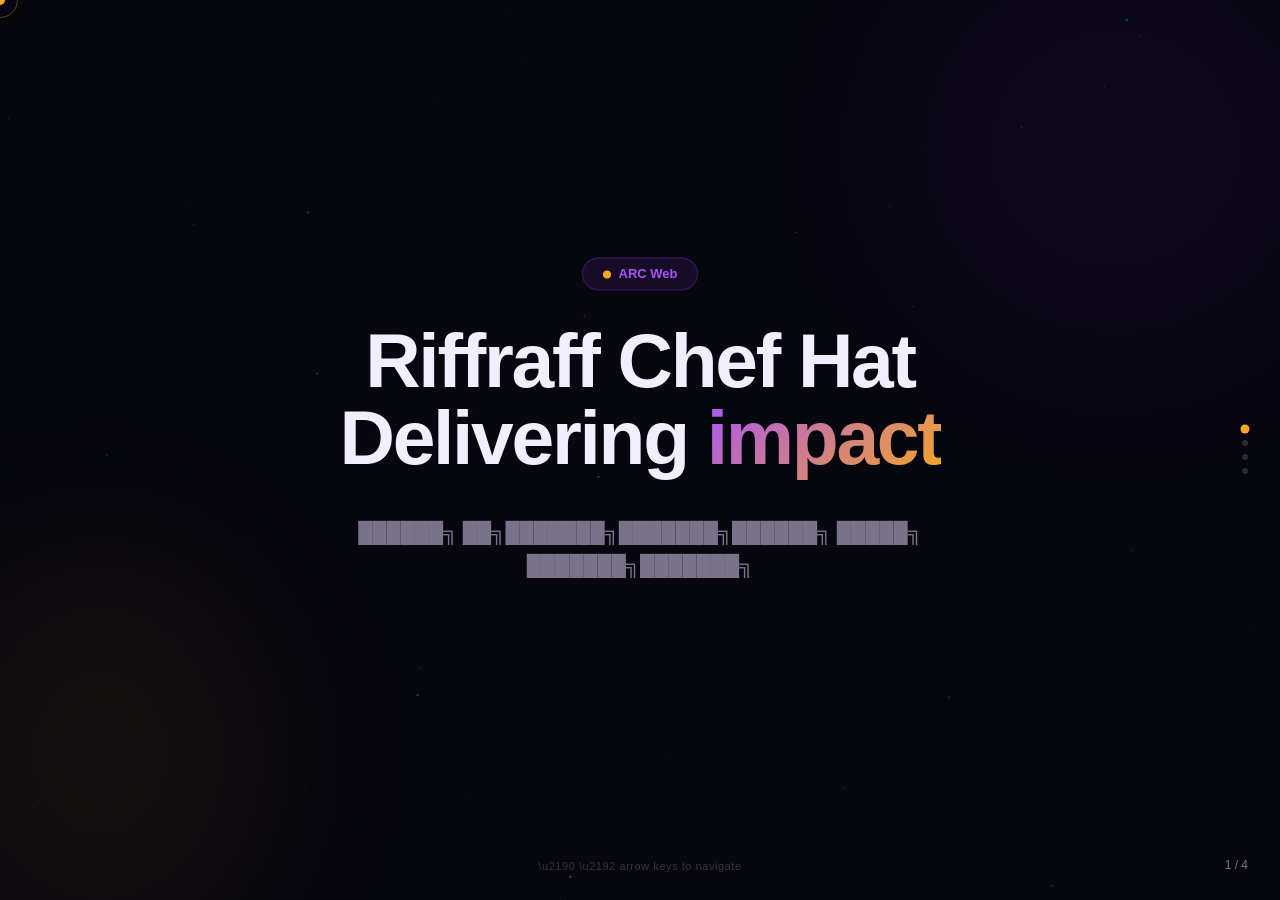
==== docs/index.html @ 102c1aba "docs: serve presentation as home page + README banner" ====
<!DOCTYPE html>
<html lang="en">
<head>
<meta charset="UTF-8">
<meta name="viewport" content="width=device-width, initial-scale=1.0">
<title>Riffraff Chef Hat</title>
<script src="https://cdnjs.cloudflare.com/ajax/libs/gsap/3.12.5/gsap.min.js"></script>
<style>
*, *::before, *::after { box-sizing: border-box; margin: 0; padding: 0; }

:root {
  --bg: #07070F;
  --surface: #0F0F1A;
  --surface2: #16162A;
  --border: rgba(255,255,255,0.07);
  --text: #F0EEFF;
  --muted: #7A728A;
  --primary: #7B2FBE;
  --primary-light: #A855F7;
  --accent: #F5A623;
  --teal: #14B8A6;
  --blue: #3B82F6;
  --green: #22C55E;
  --pink: #EC4899;
}

html, body { width:100%; height:100%; background:var(--bg); color:var(--text); font-family:-apple-system,'Inter','Segoe UI',sans-serif; overflow:hidden; }

.cursor { position:fixed; width:10px; height:10px; background:var(--accent); border-radius:50%; pointer-events:none; z-index:9999; mix-blend-mode:screen; transform:translate(-50%,-50%); }
.cursor-ring { position:fixed; width:36px; height:36px; border:1px solid rgba(245,166,35,0.35); border-radius:50%; pointer-events:none; z-index:9998; transform:translate(-50%,-50%); }

#slides { width:100vw; height:100vh; position:relative; overflow:hidden; }
.slide { position:absolute; inset:0; display:flex; flex-direction:column; justify-content:center; align-items:center; opacity:0; pointer-events:none; }
.slide.active { opacity:1; pointer-events:all; }

canvas#bg { position:fixed; inset:0; z-index:0; pointer-events:none; }
.slide-content { position:relative; z-index:2; width:min(1100px, calc(100vw - 120px)); margin:0 auto; text-align:center; }

.eyebrow { font-size:12px; font-weight:700; letter-spacing:0.2em; text-transform:uppercase; color:var(--accent); margin-bottom:20px; opacity:0; }
h1 { font-size:clamp(40px,6vw,80px); font-weight:800; line-height:1.0; letter-spacing:-0.03em; margin-bottom:28px; opacity:0; max-width:100%; overflow-wrap:break-word; }
h2 { font-size:clamp(32px,4.5vw,58px); font-weight:700; line-height:1.1; letter-spacing:-0.02em; margin-bottom:20px; opacity:0; max-width:100%; overflow-wrap:break-word; }
.sub { font-size:clamp(15px,1.8vw,20px); color:var(--muted); line-height:1.65; max-width:700px; margin:0 auto 36px; opacity:0; }

.grad { background:linear-gradient(135deg,var(--primary-light),var(--accent)); -webkit-background-clip:text; -webkit-text-fill-color:transparent; background-clip:text; }

.line { width:48px; height:3px; background:linear-gradient(90deg,var(--primary),var(--accent)); border-radius:2px; margin:0 auto 28px; opacity:0; }

.blob { position:absolute; border-radius:50%; filter:blur(90px); pointer-events:none; z-index:1; }

/* Hero */
.hero-badge { display:inline-flex; align-items:center; gap:8px; background:rgba(123,47,190,0.15); border:1px solid rgba(123,47,190,0.4); border-radius:100px; padding:8px 20px; font-size:13px; font-weight:600; color:var(--primary-light); margin-bottom:32px; opacity:0; }
.hero-badge::before { content:''; width:8px; height:8px; border-radius:50%; background:var(--accent); animation:pulse 2s infinite; }
@keyframes pulse { 0%,100%{opacity:1;transform:scale(1)} 50%{opacity:0.5;transform:scale(0.8)} }
.tag { display:inline-block; padding:6px 16px; border-radius:100px; font-size:13px; font-weight:600; letter-spacing:0.05em; border:1px solid rgba(123,47,190,0.5); background:rgba(123,47,190,0.1); color:var(--primary-light); margin:4px; opacity:0; }
.tags-row { display:flex; gap:12px; justify-content:center; flex-wrap:wrap; opacity:0; }

/* Cards */
.cards { display:grid; grid-template-columns:repeat(auto-fill,minmax(220px,1fr)); gap:20px; width:100%; margin:20px auto 0; justify-content:center; }
.card { background:var(--surface); border:1px solid rgba(123,47,190,0.3); border-radius:16px; padding:28px 24px; text-align:left; opacity:0; position:relative; overflow:hidden; transition:border-color 0.3s; }
.card::before { content:''; position:absolute; inset:0; background:linear-gradient(135deg,rgba(123,47,190,0.08),transparent 60%); pointer-events:none; }
.card:hover { border-color:rgba(245,166,35,0.5); }
.card-icon { font-size:32px; margin-bottom:12px; display:block; }
.card-title { font-size:16px; font-weight:700; margin-bottom:8px; }
.card-desc { font-size:13px; color:var(--muted); line-height:1.5; }

/* Stats */
.stat-grid { display:grid; grid-template-columns:repeat(auto-fit,minmax(150px,1fr)); gap:32px; margin:32px auto 0; text-align:center; }
.stat { opacity:0; }
.stat-number { font-size:clamp(48px,6vw,80px); font-weight:800; letter-spacing:-0.04em; line-height:1; background:linear-gradient(135deg,var(--primary-light),var(--accent)); -webkit-background-clip:text; -webkit-text-fill-color:transparent; background-clip:text; }
.stat-label { font-size:14px; color:var(--muted); margin-top:8px; text-transform:uppercase; letter-spacing:0.1em; }

/* Steps */
.steps { display:flex; flex-direction:column; gap:16px; text-align:left; max-width:640px; width:100%; margin:0 auto; }
.step { display:flex; align-items:flex-start; gap:20px; background:var(--surface); border:1px solid rgba(123,47,190,0.2); border-radius:14px; padding:20px 24px; opacity:0; }
.step-num { font-size:13px; font-weight:700; color:var(--accent); background:rgba(245,166,35,0.1); border:1px solid rgba(245,166,35,0.3); border-radius:8px; width:32px; height:32px; display:flex; align-items:center; justify-content:center; flex-shrink:0; }
.step-text { font-size:16px; line-height:1.5; }
.step-text strong { font-weight:700; }

/* Compare */
.compare { display:grid; grid-template-columns:1fr 1fr; gap:24px; width:100%; margin-top:16px; text-align:left; }
.compare-col { background:var(--surface); border:1px solid var(--border); border-radius:16px; padding:28px; opacity:0; }
.compare-col.good { border-color:rgba(34,197,94,0.2); }
.compare-col.bad { border-color:rgba(239,68,68,0.2); }
.compare-head { display:flex; align-items:center; gap:10px; font-size:16px; font-weight:700; margin-bottom:20px; }
.check { color:var(--green); }
.cross { color:#EF4444; }
.compare-item { font-size:14px; color:var(--muted); line-height:1.5; padding:8px 0; border-bottom:1px solid var(--border); display:flex; gap:10px; align-items:flex-start; }
.compare-item:last-child { border-bottom:none; }
.compare-col.good .compare-item::before { content:'\2713'; color:var(--green); font-weight:700; flex-shrink:0; }
.compare-col.bad .compare-item::before { content:'\2717'; color:#EF4444; font-weight:700; flex-shrink:0; }

/* Code */
.code-block { background:var(--surface2); border:1px solid rgba(123,47,190,0.3); border-radius:12px; padding:24px 28px; text-align:left; font-family:'Fira Code','Cascadia Code',monospace; font-size:15px; line-height:1.7; opacity:0; margin-top:24px; }
.code-block .comment { color:#6A6A8A; }
.code-block .keyword { color:#C084FC; }
.code-block .string { color:#86EFAC; }

/* Flow */
.flow { display:flex; flex-direction:column; gap:12px; width:100%; max-width:800px; margin:0 auto; text-align:left; }
.flow-step { display:flex; gap:20px; align-items:flex-start; background:var(--surface); border:1px solid var(--border); border-radius:14px; padding:18px 22px; opacity:0; position:relative; }
.flow-step::after { content:'\2193'; position:absolute; bottom:-20px; left:50%; transform:translateX(-50%); color:var(--border); font-size:14px; z-index:1; }
.flow-step:last-child::after { display:none; }
.flow-icon { width:40px; height:40px; border-radius:10px; display:flex; align-items:center; justify-content:center; font-size:18px; flex-shrink:0; }
.flow-body { flex:1; }
.flow-title { font-size:15px; font-weight:700; margin-bottom:4px; }
.flow-desc { font-size:13px; color:var(--muted); line-height:1.5; }
.flow-prompt { font-family:'Fira Code',monospace; font-size:12px; color:#A5B4FC; margin-top:8px; background:var(--surface2); border-radius:8px; padding:8px 12px; border:1px solid var(--border); }

/* Quote */
blockquote { font-size:clamp(20px,3vw,32px); font-weight:600; line-height:1.4; position:relative; max-width:800px; margin:0 auto; padding:0 0 0 48px; opacity:0; }
blockquote::before { content:'\201C'; position:absolute; left:0; top:-10px; font-size:60px; color:var(--accent); font-family:Georgia,serif; line-height:1; }

/* Text + Image */
.body-text { font-size:16px; color:var(--muted); line-height:1.7; max-width:700px; margin:0 auto; opacity:0; }
.img-wrap { margin-top:24px; opacity:0; }

/* Nav */
#nav { position:fixed; right:32px; top:50%; transform:translateY(-50%); display:flex; flex-direction:column; gap:8px; z-index:100; }
.dot { width:6px; height:6px; border-radius:50%; background:rgba(255,255,255,0.15); cursor:pointer; border:none; padding:0; transition:all 0.3s; }
.dot.active { background:var(--accent); transform:scale(1.5); }
#counter { position:fixed; bottom:28px; right:32px; font-size:12px; color:var(--muted); z-index:100; }
#hint { position:fixed; bottom:28px; left:50%; transform:translateX(-50%); font-size:11px; color:rgba(122,114,138,0.4); z-index:100; letter-spacing:0.05em; }
#overlay { position:fixed; inset:0; background:var(--bg); z-index:50; pointer-events:none; opacity:0; }
</style>
</head>
<body>

<canvas id="bg"></canvas>
<div class="cursor" id="cursor"></div>
<div class="cursor-ring" id="cursor-ring"></div>
<div id="overlay"></div>

<div id="slides">
<div class="slide active" id="slide-1">
    
    <div class="blob" style="width:475.69290209617145px;height:459.908254055947px;background:var(--primary);top:-81.50162847763804px;right:-73.028590627204px;opacity:0.07"></div>
    <div class="blob" style="width:350.8846999304902px;height:424.5546825574637px;background:var(--accent);bottom:-66.19712301184566px;left:-75.50475141878147px;opacity:0.06"></div>
    <div class="slide-content">
      <div class="hero-badge">ARC Web</div>
      <h1>Riffraff Chef Hat<br>Delivering <span class="grad">impact</span></h1>
      <div class="sub">██████╗ ██╗███████╗███████╗██████╗  █████╗ ███████╗███████╗</div>
      <div class="tags-row"><span class="tag">HTML</span><span class="tag">Open Source</span><span class="tag">Production</span></div>
    </div>
  </div>

<div class="slide" id="slide-2">
    
    <div class="blob" style="width:407.6766990907357px;height:531.0454440615811px;background:var(--primary);top:-141.69607561114583px;right:-95.84513806801544px;opacity:0.07"></div>
    <div class="blob" style="width:331.8286564707608px;height:412.10643178512066px;background:var(--accent);bottom:-65.8918301801657px;left:-72.17707367347244px;opacity:0.06"></div>
    <div class="slide-content">
      <div class="eyebrow">By the numbers</div>
      <h2>Real <span class="grad">impact</span></h2>
      <div class="stat-grid">
    <div class="stat">
      <div class="stat-number">,</div>
      <div class="stat-label">cooking with coconut oil like i</div>
    </div>
    <div class="stat">
      <div class="stat-number">,</div>
      <div class="stat-label">Cooking</div>
    </div>
    <div class="stat">
      <div class="stat-number">,</div>
      <div class="stat-label">Containers</div>
    </div>
    <div class="stat">
      <div class="stat-number">,</div>
      <div class="stat-label">responsive</div>
    </div></div>
      
    </div>
  </div>

<div class="slide" id="slide-3">
    
    <div class="blob" style="width:438.3521639681882px;height:561.0462474498636px;background:var(--primary);top:-138.33891174230186px;right:-97.02113491232848px;opacity:0.07"></div>
    <div class="blob" style="width:370.1689484200294px;height:302.1833165698339px;background:var(--accent);bottom:-67.11782036765068px;right:-43.87595818569277px;opacity:0.06"></div>
    <div class="slide-content">
      <div class="eyebrow">Under the hood</div>
      <h2>How it <span class="grad">works</span></h2>
      <div class="sub">Real code from the repository</div>
      <div class="code-block"><div>██████╗ ██╗███████╗███████╗██████╗  █████╗ ███████╗███████╗</div><div> ██╔══██╗██║██╔════╝██╔════╝██╔══██╗██╔══██╗██╔════╝██╔════╝</div><div> ██████╔╝██║█████╗  █████╗  ██████╔╝███████║█████╗  █████╗  </div><div> ██╔══██╗██║██╔══╝  ██╔══╝  ██╔══██╗██╔══██║██╔══╝  ██╔══╝  </div><div> ██║  ██║██║██║     ██║     ██║  ██║██║  ██║██║     ██║     </div><div> ╚═╝  ╚═╝╚═╝╚═╝     ╚═╝     ╚═╝  ╚═╝╚═╝  ╚═╝╚═╝     ╚═╝     </div><div>       ██████╗██╗  ██╗███████╗███████╗   ██╗  ██╗ █████╗ ████████╗</div><div>      ██╔════╝██║  ██║██╔════╝██╔════╝   ██║  ██║██╔══██╗╚══██╔══╝</div><div> </div></div>
    </div>
  </div>

<div class="slide" id="slide-4">
    
    <div class="blob" style="width:505.1088035393275px;height:419.89995308569695px;background:var(--primary);top:-159.59450130369288px;left:-61.415222951830884px;opacity:0.07"></div>
    <div class="blob" style="width:434.60643767537385px;height:329.1244593934768px;background:var(--accent);bottom:-65.36169835178943px;left:-52.47054437114652px;opacity:0.06"></div>
    <div class="slide-content">
      <blockquote>Takes about 30 seconds. Faster than my verse on Dolce & Gabbana.</blockquote>
      <div class="line" style="margin-top:48px"></div>
      <div class="sub">arc-web/riffraff-chef-hat</div>
    </div>
  </div>
</div>

<div id="nav"></div>
<div id="counter">1 / 4</div>
<div id="hint">\u2190 \u2192 arrow keys to navigate</div>

<script>
// Particles
const canvas=document.getElementById('bg'),ctx=canvas.getContext('2d');let pts=[];
function resize(){canvas.width=innerWidth;canvas.height=innerHeight}
resize();window.addEventListener('resize',resize);
const pColors=['123,47,190','245,166,35','20,184,166'];
for(let i=0;i<50;i++)pts.push({x:Math.random()*innerWidth,y:Math.random()*innerHeight,r:Math.random()*1.2+0.3,dx:(Math.random()-0.5)*0.25,dy:(Math.random()-0.5)*0.25,a:Math.random()*0.35+0.04,c:pColors[Math.floor(Math.random()*pColors.length)]});
function draw(){ctx.clearRect(0,0,canvas.width,canvas.height);pts.forEach(p=>{ctx.beginPath();ctx.arc(p.x,p.y,p.r,0,Math.PI*2);ctx.fillStyle='rgba('+p.c+','+p.a+')';ctx.fill();p.x+=p.dx;p.y+=p.dy;if(p.x<0||p.x>canvas.width)p.dx*=-1;if(p.y<0||p.y>canvas.height)p.dy*=-1});requestAnimationFrame(draw)}
draw();

// Cursor
const cur=document.getElementById('cursor'),ring=document.getElementById('cursor-ring');
let mx=0,my=0,rx=0,ry=0;
document.addEventListener('mousemove',e=>{mx=e.clientX;my=e.clientY});
function animC(){cur.style.left=mx+'px';cur.style.top=my+'px';rx+=(mx-rx)*0.12;ry+=(my-ry)*0.12;ring.style.left=rx+'px';ring.style.top=ry+'px';requestAnimationFrame(animC)}
animC();

// Slides
const slides=document.querySelectorAll('.slide'),N=slides.length;
let cur2=0,busy=false;
const nav=document.getElementById('nav');
for(let i=0;i<N;i++){const d=document.createElement('button');d.className='dot'+(i===0?' active':'');d.onclick=()=>go(i);nav.appendChild(d)}

function updateNav(){document.querySelectorAll('.dot').forEach((d,i)=>d.classList.toggle('active',i===cur2));document.getElementById('counter').textContent=(cur2+1)+' / '+N}

function resetSlide(s){const els=s.querySelectorAll('.eyebrow,.line,h1,h2,.sub,.card,.stat,.step,.compare-col,.code-block,blockquote,.hero-badge,.tags-row,.tag,.flow-step,.body-text,.img-wrap');gsap.set(els,{opacity:0,clearProps:'transform'})}

function animIn(s,i){
  const q=sel=>s.querySelectorAll(sel);
  const tl=gsap.timeline({defaults:{ease:'power3.out'}});

  tl.to(q('.hero-badge'),{opacity:1,y:0,duration:0.5}).from(q('.hero-badge'),{y:16},'<')
    .to(q('.eyebrow'),{opacity:1,y:0,duration:0.5},'-=0.3').from(q('.eyebrow'),{y:16},'<')
    .to(q('h1,h2'),{opacity:1,y:0,duration:0.7},'-=0.3').from(q('h1,h2'),{y:30},'<')
    .to(q('.sub'),{opacity:1,y:0,duration:0.5},'-=0.2').from(q('.sub'),{y:16},'<')
    .to(q('.line'),{opacity:1,scaleX:1,duration:0.4,transformOrigin:'left'},'-=0.2').from(q('.line'),{scaleX:0},'<')
    .to(q('.tags-row'),{opacity:1,duration:0.4},'-=0.1');

  const stagger=q('.card,.stat,.step,.flow-step');
  if(stagger.length)tl.to(stagger,{opacity:1,y:0,duration:0.5,stagger:0.12},'-=0.1').from(stagger,{y:24},'<0.12');

  const singles=q('.compare-col,.code-block,blockquote,.body-text,.img-wrap');
  if(singles.length)tl.to(singles,{opacity:1,y:0,duration:0.6},'-=0.1').from(singles,{y:24},'<');

  const tags=q('.tag');
  if(tags.length)tl.to(tags,{opacity:1,duration:0.3,stagger:0.08},'-=0.2');
}

function go(idx){
  if(idx===cur2||busy||idx<0||idx>=N)return;busy=true;
  const ov=document.getElementById('overlay');
  gsap.timeline()
    .to(ov,{opacity:1,duration:0.2,ease:'power2.in'})
    .call(()=>{slides[cur2].classList.remove('active');resetSlide(slides[idx]);slides[idx].classList.add('active');cur2=idx;updateNav()})
    .to(ov,{opacity:0,duration:0.3,ease:'power2.out'})
    .call(()=>{animIn(slides[idx],idx);busy=false});
}

document.addEventListener('keydown',e=>{
  if(e.key==='ArrowRight'||e.key==='ArrowDown'||e.key===' ')go(cur2+1);
  if(e.key==='ArrowLeft'||e.key==='ArrowUp')go(cur2-1);
});

window.addEventListener('load',()=>{resetSlide(slides[0]);setTimeout(()=>animIn(slides[0],0),150);updateNav()});
</script>
</body>
</html>
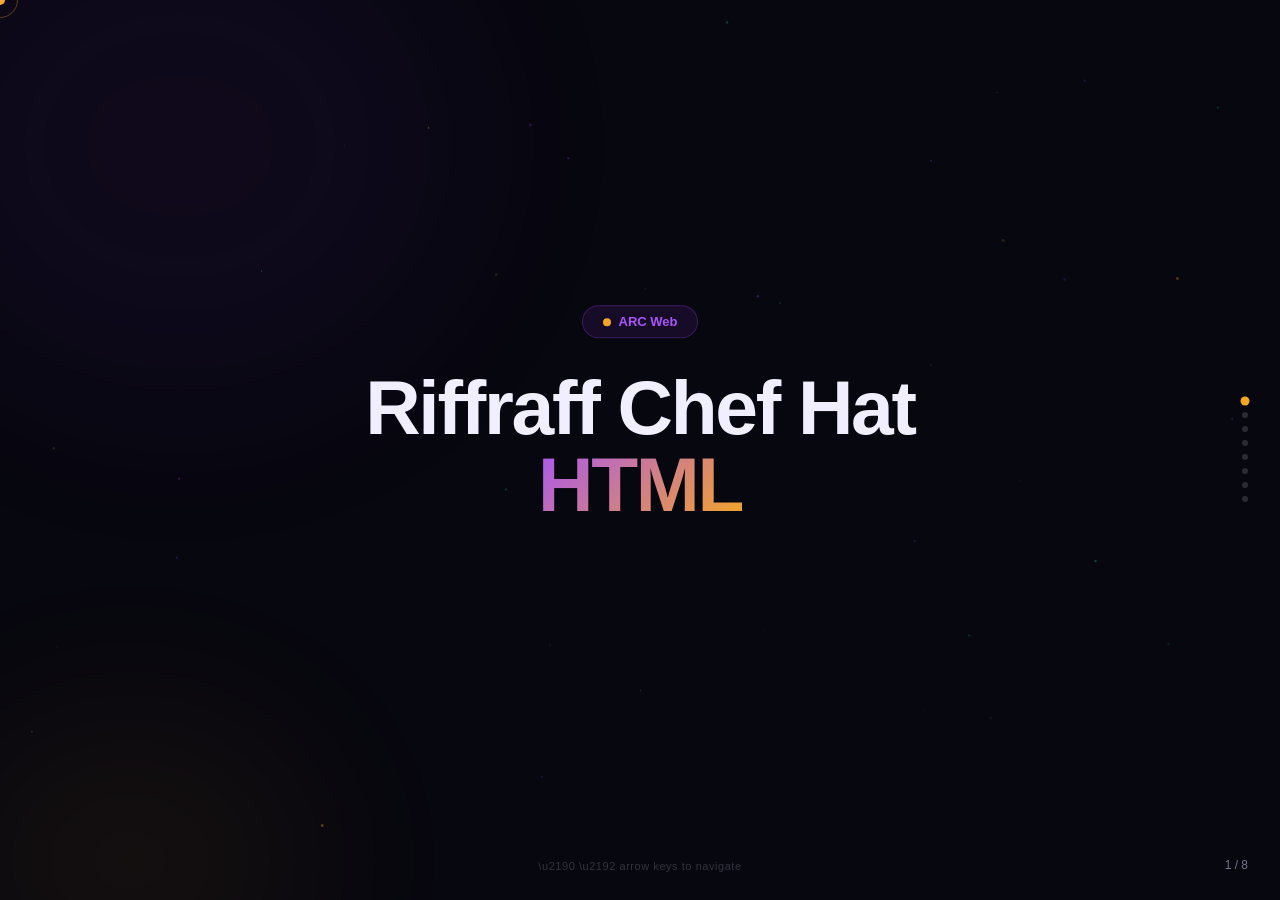
==== commit dc222b74: "docs: update presentation (home + /presentation)" ====
--- a/docs/index.html
+++ b/docs/index.html
@@ -133,70 +133,185 @@
 <div id="slides">
 <div class="slide active" id="slide-1">
     
-    <div class="blob" style="width:475.69290209617145px;height:459.908254055947px;background:var(--primary);top:-81.50162847763804px;right:-73.028590627204px;opacity:0.07"></div>
-    <div class="blob" style="width:350.8846999304902px;height:424.5546825574637px;background:var(--accent);bottom:-66.19712301184566px;left:-75.50475141878147px;opacity:0.06"></div>
+    <div class="blob" style="width:596.5867621559552px;height:535.5065196746197px;background:var(--primary);top:-122.09559263309785px;left:-118.38435974596405px;opacity:0.07"></div>
+    <div class="blob" style="width:384.7451454702217px;height:308.3941591842689px;background:var(--accent);bottom:-113.93221000953673px;left:-61.52784161062891px;opacity:0.06"></div>
     <div class="slide-content">
       <div class="hero-badge">ARC Web</div>
-      <h1>Riffraff Chef Hat<br>Delivering <span class="grad">impact</span></h1>
-      <div class="sub">██████╗ ██╗███████╗███████╗██████╗  █████╗ ███████╗███████╗</div>
-      <div class="tags-row"><span class="tag">HTML</span><span class="tag">Open Source</span><span class="tag">Production</span></div>
+      <h1>Riffraff Chef Hat<br><span class="grad">HTML</span></h1>
+      <div class="sub"><a href="https://arc-web.github.io/riffraff-chef-hat/"></div>
+      <div class="tags-row"><span class="tag">HTML</span><span class="tag">Open Source</span></div>
     </div>
   </div>
 
 <div class="slide" id="slide-2">
     
-    <div class="blob" style="width:407.6766990907357px;height:531.0454440615811px;background:var(--primary);top:-141.69607561114583px;right:-95.84513806801544px;opacity:0.07"></div>
-    <div class="blob" style="width:331.8286564707608px;height:412.10643178512066px;background:var(--accent);bottom:-65.8918301801657px;left:-72.17707367347244px;opacity:0.06"></div>
-    <div class="slide-content">
-      <div class="eyebrow">By the numbers</div>
-      <h2>Real <span class="grad">impact</span></h2>
-      <div class="stat-grid">
-    <div class="stat">
-      <div class="stat-number">,</div>
-      <div class="stat-label">cooking with coconut oil like i</div>
-    </div>
-    <div class="stat">
-      <div class="stat-number">,</div>
-      <div class="stat-label">Cooking</div>
-    </div>
-    <div class="stat">
-      <div class="stat-number">,</div>
-      <div class="stat-label">Containers</div>
-    </div>
-    <div class="stat">
-      <div class="stat-number">,</div>
-      <div class="stat-label">responsive</div>
+    <div class="blob" style="width:568.5877720087526px;height:549.734446559598px;background:var(--primary);top:-130.90209761647606px;left:-62.62693118448134px;opacity:0.07"></div>
+    <div class="blob" style="width:344.74599602634186px;height:429.8106480545215px;background:var(--accent);bottom:-85.35593742436888px;left:-63.33743293973006px;opacity:0.06"></div>
+    <div class="slide-content">
+      <div class="eyebrow">The problem</div>
+      <h2>What's <span class="grad">broken</span> without this</h2>
+      <div class="line"></div>
+      <div class="cards">
+    <div class="card">
+      <span class="card-icon">🗂️</span>
+      <div class="card-title">Meal prep chaos across days</div>
+      <div class="card-desc">Coordinating ingredients, cooking steps, and storage for multiple days without a unified view leads to forgotten tasks and wasted prep time.</div>
+    </div>
+    <div class="card">
+      <span class="card-icon">📋</span>
+      <div class="card-title">Container tracking gets messy</div>
+      <div class="card-desc">Manually tracking which containers hold what and ensuring proper labeling across 8+ containers introduces human error and duplicate work.</div>
+    </div>
+    <div class="card">
+      <span class="card-icon">⏱️</span>
+      <div class="card-title">No workflow for two cooks</div>
+      <div class="card-desc">Two people prepping simultaneously need a shared checklist system to avoid stepping on each other's work and repeating steps.</div>
     </div></div>
+    </div>
+  </div>
+
+<div class="slide" id="slide-3">
+    
+    <div class="blob" style="width:521.1114553447982px;height:423.0286377612185px;background:var(--primary);top:-103.36053657337956px;right:-97.91359034146379px;opacity:0.07"></div>
+    <div class="blob" style="width:356.0167380394041px;height:324.80048826260065px;background:var(--accent);bottom:-118.95460049426715px;right:-73.95347696863526px;opacity:0.06"></div>
+    <div class="slide-content">
+      <div class="eyebrow">The difference</div>
+      <h2>Why it <span class="grad">matters</span></h2>
       
-    </div>
-  </div>
-
-<div class="slide" id="slide-3">
-    
-    <div class="blob" style="width:438.3521639681882px;height:561.0462474498636px;background:var(--primary);top:-138.33891174230186px;right:-97.02113491232848px;opacity:0.07"></div>
-    <div class="blob" style="width:370.1689484200294px;height:302.1833165698339px;background:var(--accent);bottom:-67.11782036765068px;right:-43.87595818569277px;opacity:0.06"></div>
+      <div class="compare">
+        <div class="compare-col bad">
+      <div class="compare-head"><span class="cross">✗</span> Without</div>
+      <div class="compare-item">Manual work</div><div class="compare-item">Slow iteration</div><div class="compare-item">Repeated mistakes</div>
+    </div>
+        <div class="compare-col good">
+      <div class="compare-head"><span class="check">✓</span> With this</div>
+      <div class="compare-item">Three-tab interface keeps Order, Cooking, and Containers visually separated instead of one overwhelming list</div><div class="compare-item">No external dependencies means the HTML file runs offline and loads instantly in any browser</div><div class="compare-item">Checkbox state persists during a session so both cooks see real-time progress without refreshing</div>
+    </div>
+      </div>
+    </div>
+  </div>
+
+<div class="slide" id="slide-4">
+    
+    <div class="blob" style="width:514.4338935038772px;height:411.9868819031295px;background:var(--primary);top:-109.81065520242007px;right:-109.34926465502284px;opacity:0.07"></div>
+    <div class="blob" style="width:401.15176523250034px;height:361.59122748289747px;background:var(--accent);bottom:-90.59715469895637px;left:-51.16540169145884px;opacity:0.06"></div>
     <div class="slide-content">
       <div class="eyebrow">Under the hood</div>
       <h2>How it <span class="grad">works</span></h2>
-      <div class="sub">Real code from the repository</div>
-      <div class="code-block"><div>██████╗ ██╗███████╗███████╗██████╗  █████╗ ███████╗███████╗</div><div> ██╔══██╗██║██╔════╝██╔════╝██╔══██╗██╔══██╗██╔════╝██╔════╝</div><div> ██████╔╝██║█████╗  █████╗  ██████╔╝███████║█████╗  █████╗  </div><div> ██╔══██╗██║██╔══╝  ██╔══╝  ██╔══██╗██╔══██║██╔══╝  ██╔══╝  </div><div> ██║  ██║██║██║     ██║     ██║  ██║██║  ██║██║     ██║     </div><div> ╚═╝  ╚═╝╚═╝╚═╝     ╚═╝     ╚═╝  ╚═╝╚═╝  ╚═╝╚═╝     ╚═╝     </div><div>       ██████╗██╗  ██╗███████╗███████╗   ██╗  ██╗ █████╗ ████████╗</div><div>      ██╔════╝██║  ██║██╔════╝██╔════╝   ██║  ██║██╔══██╗╚══██╔══╝</div><div> </div></div>
-    </div>
-  </div>
-
-<div class="slide" id="slide-4">
-    
-    <div class="blob" style="width:505.1088035393275px;height:419.89995308569695px;background:var(--primary);top:-159.59450130369288px;left:-61.415222951830884px;opacity:0.07"></div>
-    <div class="blob" style="width:434.60643767537385px;height:329.1244593934768px;background:var(--accent);bottom:-65.36169835178943px;left:-52.47054437114652px;opacity:0.06"></div>
-    <div class="slide-content">
-      <blockquote>Takes about 30 seconds. Faster than my verse on Dolce & Gabbana.</blockquote>
+      
+      <div class="flow">
+    <div class="flow-step">
+      <div class="flow-icon" style="background:rgba(123,47,190,0.12);border:1px solid rgba(123,47,190,0.2)">📥</div>
+      <div class="flow-body">
+        <div class="flow-title">Define meal order</div>
+        <div class="flow-desc">User enters the 5-day meal plan with protein, vegetables, and portions into the Order tab.</div>
+        
+      </div>
+    </div>
+    <div class="flow-step">
+      <div class="flow-icon" style="background:rgba(59,130,246,0.12);border:1px solid rgba(59,130,246,0.2)">⚙️</div>
+      <div class="flow-body">
+        <div class="flow-title">Generate cooking sequence</div>
+        <div class="flow-desc">App organizes tasks by prep stage (chopping, cooking, cooling) and assigns them to a shared checklist with checkbox state persistence.</div>
+        
+      </div>
+    </div>
+    <div class="flow-step">
+      <div class="flow-icon" style="background:rgba(16,185,129,0.12);border:1px solid rgba(16,185,129,0.2)">📤</div>
+      <div class="flow-body">
+        <div class="flow-title">Container packing guide</div>
+        <div class="flow-desc">User gets a labeled container map showing exactly which meal goes into which of the 8 containers with portion sizes.</div>
+        
+      </div>
+    </div></div>
+    </div>
+  </div>
+
+<div class="slide" id="slide-5">
+    
+    <div class="blob" style="width:462.1241748260772px;height:570.7943635455597px;background:var(--primary);top:-116.83918837397847px;right:-69.73093665698809px;opacity:0.07"></div>
+    <div class="blob" style="width:377.8343704598997px;height:362.4516209432751px;background:var(--accent);bottom:-113.08167491729691px;left:-77.71566233429269px;opacity:0.06"></div>
+    <div class="slide-content">
+      <div class="eyebrow">What it does</div>
+      <h2>Core <span class="grad">capabilities</span></h2>
+      <div class="line"></div>
+      <div class="cards">
+    <div class="card">
+      <span class="card-icon">⚡</span>
+      <div class="card-title">Fast</div>
+      <div class="card-desc">Optimized for speed and efficiency.</div>
+    </div>
+    <div class="card">
+      <span class="card-icon">🎯</span>
+      <div class="card-title">Reliable</div>
+      <div class="card-desc">Built to work consistently.</div>
+    </div>
+    <div class="card">
+      <span class="card-icon">🔌</span>
+      <div class="card-title">Integrates</div>
+      <div class="card-desc">Works with your existing tools.</div>
+    </div></div>
+    </div>
+  </div>
+
+<div class="slide" id="slide-6">
+    
+    <div class="blob" style="width:485.89849815496643px;height:592.4705128005792px;background:var(--primary);top:-80.53091623313108px;left:-115.19611323223673px;opacity:0.07"></div>
+    <div class="blob" style="width:417.4432616606939px;height:318.08213423008044px;background:var(--accent);bottom:-92.428567621894px;right:-75.34421529297634px;opacity:0.06"></div>
+    <div class="slide-content">
+      <blockquote>I built this because prepping meals for two people across five days in a small kitchen requires a system that doesn't get in the way—just a clean checklist and a container map.</blockquote>
       <div class="line" style="margin-top:48px"></div>
       <div class="sub">arc-web/riffraff-chef-hat</div>
     </div>
   </div>
+
+<div class="slide" id="slide-7">
+    
+    <div class="blob" style="width:557.9439503737616px;height:530.8181657843528px;background:var(--primary);top:-129.97480342892268px;left:-83.24551328015787px;opacity:0.07"></div>
+    <div class="blob" style="width:328.4552186263295px;height:425.2381418374875px;background:var(--accent);bottom:-77.90726896260878px;left:-57.336199789786775px;opacity:0.06"></div>
+    <div class="slide-content">
+      <div class="eyebrow">Codebase</div>
+      <h2>Built with <span class="grad">care</span></h2>
+      <div class="line"></div>
+      <div class="cards">
+    <div class="card">
+      <span class="card-icon">💻</span>
+      <div class="card-title">HTML</div>
+      <div class="card-desc">Built in HTML for type safety and reliability.</div>
+    </div>
+    <div class="card">
+      <span class="card-icon">🏗️</span>
+      <div class="card-title">Architecture</div>
+      <div class="card-desc">Web App</div>
+    </div>
+    <div class="card">
+      <span class="card-icon">📦</span>
+      <div class="card-title">Key deps</div>
+      <div class="card-desc">See repository</div>
+    </div>
+    <div class="card">
+      <span class="card-icon">🔓</span>
+      <div class="card-title">Open Source (MIT / PolyForm)</div>
+      <div class="card-desc">Fork it, extend it, ship it. It's yours.</div>
+    </div></div>
+    </div>
+  </div>
+
+<div class="slide" id="slide-8">
+    
+    <div class="blob" style="width:537.6017666808139px;height:553.7547135830416px;background:var(--primary);top:-111.93435739254403px;right:-114.52766033925168px;opacity:0.07"></div>
+    <div class="blob" style="width:312.5025991271681px;height:408.02348742779617px;background:var(--accent);bottom:-86.47168541241324px;left:-69.44730503075071px;opacity:0.06"></div>
+    <div class="slide-content">
+      <div class="eyebrow">Built by</div>
+      <h2>Mike Ensor<br><span class="grad">Arc Web</span></h2>
+      <div class="sub">AI automation, marketing technology, building tools that work.</div>
+      <div class="body-text">Mike builds open-source AI tools for agencies, marketers, and operators who are done waiting for software to catch up. All Arc Web projects are open source by default — fork them, extend them, ship them.</div>
+    </div>
+  </div>
 </div>
 
 <div id="nav"></div>
-<div id="counter">1 / 4</div>
+<div id="counter">1 / 8</div>
 <div id="hint">\u2190 \u2192 arrow keys to navigate</div>
 
 <script>
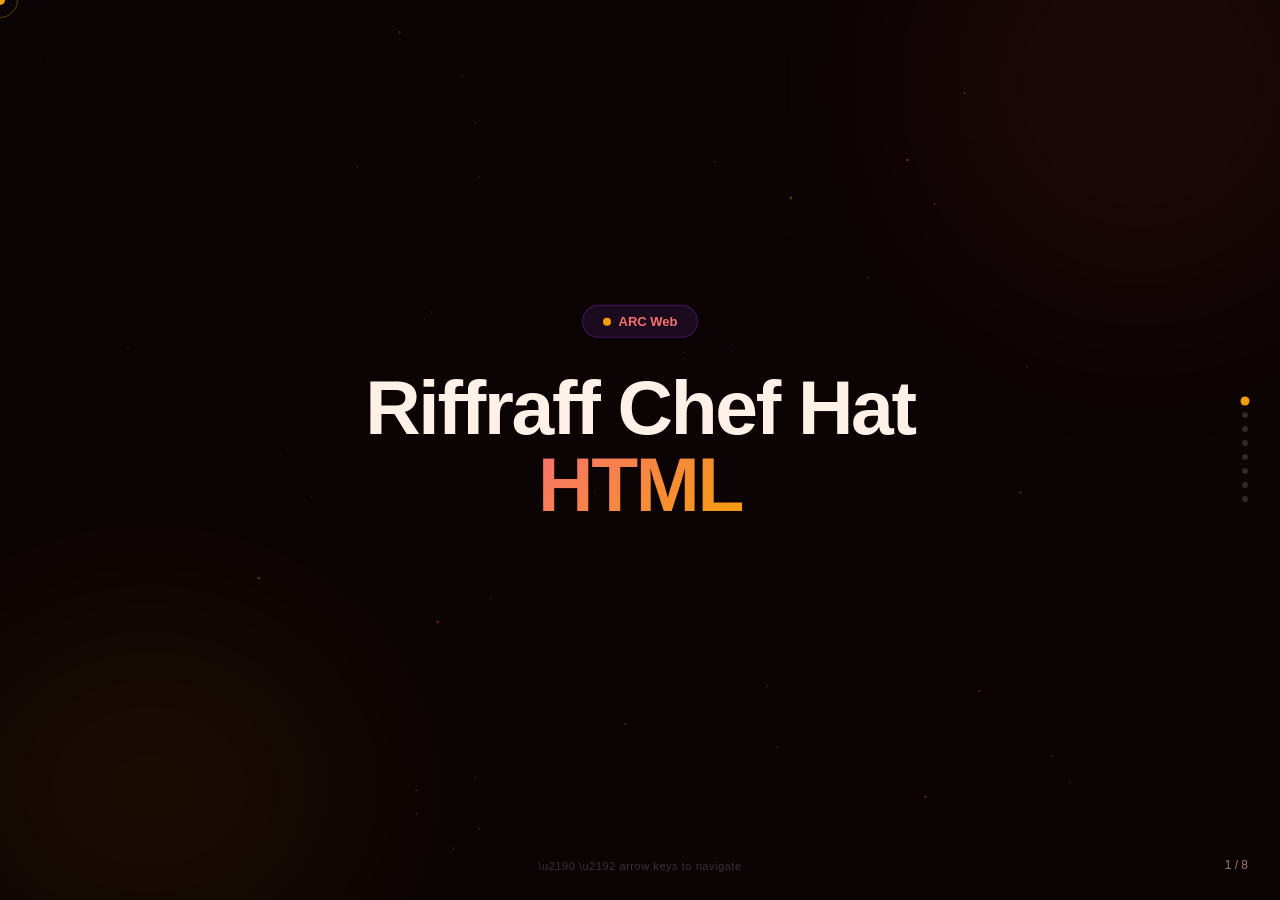
==== commit 7a6f72b5: "docs: update presentation (home + /presentation)" ====
--- a/docs/index.html
+++ b/docs/index.html
@@ -9,19 +9,19 @@
 *, *::before, *::after { box-sizing: border-box; margin: 0; padding: 0; }
 
 :root {
-  --bg: #07070F;
-  --surface: #0F0F1A;
-  --surface2: #16162A;
-  --border: rgba(255,255,255,0.07);
-  --text: #F0EEFF;
-  --muted: #7A728A;
-  --primary: #7B2FBE;
-  --primary-light: #A855F7;
-  --accent: #F5A623;
-  --teal: #14B8A6;
-  --blue: #3B82F6;
-  --green: #22C55E;
-  --pink: #EC4899;
+  --bg: #0C0404;
+  --surface: #1A0A0A;
+  --surface2: #2A1010;
+  --border: rgba(255,100,50,0.08);
+  --text: #FFF0E8;
+  --muted: #9A7A6A;
+  --primary: #EF4444;
+  --primary-light: #F87171;
+  --accent: #F59E0B;
+  --teal: #FB923C;
+  --blue: #F97316;
+  --green: #F59E0B;
+  --pink: #EF4444;
 }
 
 html, body { width:100%; height:100%; background:var(--bg); color:var(--text); font-family:-apple-system,'Inter','Segoe UI',sans-serif; overflow:hidden; }
@@ -133,8 +133,8 @@
 <div id="slides">
 <div class="slide active" id="slide-1">
     
-    <div class="blob" style="width:596.5867621559552px;height:535.5065196746197px;background:var(--primary);top:-122.09559263309785px;left:-118.38435974596405px;opacity:0.07"></div>
-    <div class="blob" style="width:384.7451454702217px;height:308.3941591842689px;background:var(--accent);bottom:-113.93221000953673px;left:-61.52784161062891px;opacity:0.06"></div>
+    <div class="blob" style="width:455.73808094334373px;height:465.7805185839407px;background:var(--primary);top:-149.20423321871965px;right:-88.1426845274659px;opacity:0.07"></div>
+    <div class="blob" style="width:422.64176238380554px;height:349.5187102261399px;background:var(--accent);bottom:-61.201254155204566px;left:-61.97912764229494px;opacity:0.06"></div>
     <div class="slide-content">
       <div class="hero-badge">ARC Web</div>
       <h1>Riffraff Chef Hat<br><span class="grad">HTML</span></h1>
@@ -145,8 +145,8 @@
 
 <div class="slide" id="slide-2">
     
-    <div class="blob" style="width:568.5877720087526px;height:549.734446559598px;background:var(--primary);top:-130.90209761647606px;left:-62.62693118448134px;opacity:0.07"></div>
-    <div class="blob" style="width:344.74599602634186px;height:429.8106480545215px;background:var(--accent);bottom:-85.35593742436888px;left:-63.33743293973006px;opacity:0.06"></div>
+    <div class="blob" style="width:455.8833931216197px;height:477.96811246142613px;background:var(--primary);top:-116.60084073725727px;right:-66.60789657174853px;opacity:0.07"></div>
+    <div class="blob" style="width:375.91245300314824px;height:347.5607120838211px;background:var(--accent);bottom:-114.36123287308487px;right:-60.31952420431206px;opacity:0.06"></div>
     <div class="slide-content">
       <div class="eyebrow">The problem</div>
       <h2>What's <span class="grad">broken</span> without this</h2>
@@ -172,8 +172,8 @@
 
 <div class="slide" id="slide-3">
     
-    <div class="blob" style="width:521.1114553447982px;height:423.0286377612185px;background:var(--primary);top:-103.36053657337956px;right:-97.91359034146379px;opacity:0.07"></div>
-    <div class="blob" style="width:356.0167380394041px;height:324.80048826260065px;background:var(--accent);bottom:-118.95460049426715px;right:-73.95347696863526px;opacity:0.06"></div>
+    <div class="blob" style="width:458.7203437234301px;height:446.7795836514231px;background:var(--primary);top:-154.90783331879797px;right:-110.51039359326015px;opacity:0.07"></div>
+    <div class="blob" style="width:428.1022116059314px;height:448.59482539262444px;background:var(--accent);bottom:-103.56553044704242px;left:-61.51191187203223px;opacity:0.06"></div>
     <div class="slide-content">
       <div class="eyebrow">The difference</div>
       <h2>Why it <span class="grad">matters</span></h2>
@@ -193,8 +193,8 @@
 
 <div class="slide" id="slide-4">
     
-    <div class="blob" style="width:514.4338935038772px;height:411.9868819031295px;background:var(--primary);top:-109.81065520242007px;right:-109.34926465502284px;opacity:0.07"></div>
-    <div class="blob" style="width:401.15176523250034px;height:361.59122748289747px;background:var(--accent);bottom:-90.59715469895637px;left:-51.16540169145884px;opacity:0.06"></div>
+    <div class="blob" style="width:466.5854225244024px;height:413.542003721051px;background:var(--primary);top:-132.65101358590096px;left:-84.77077049934043px;opacity:0.07"></div>
+    <div class="blob" style="width:407.58870807702874px;height:350.86145165068893px;background:var(--accent);bottom:-78.73222362476514px;right:-40.16718051346026px;opacity:0.06"></div>
     <div class="slide-content">
       <div class="eyebrow">Under the hood</div>
       <h2>How it <span class="grad">works</span></h2>
@@ -229,8 +229,8 @@
 
 <div class="slide" id="slide-5">
     
-    <div class="blob" style="width:462.1241748260772px;height:570.7943635455597px;background:var(--primary);top:-116.83918837397847px;right:-69.73093665698809px;opacity:0.07"></div>
-    <div class="blob" style="width:377.8343704598997px;height:362.4516209432751px;background:var(--accent);bottom:-113.08167491729691px;left:-77.71566233429269px;opacity:0.06"></div>
+    <div class="blob" style="width:451.61996544609394px;height:555.8685664553628px;background:var(--primary);top:-148.41402409559223px;right:-82.29117562780334px;opacity:0.07"></div>
+    <div class="blob" style="width:303.9331175948801px;height:406.51493531605786px;background:var(--accent);bottom:-115.16184814671016px;left:-53.12939851401693px;opacity:0.06"></div>
     <div class="slide-content">
       <div class="eyebrow">What it does</div>
       <h2>Core <span class="grad">capabilities</span></h2>
@@ -256,8 +256,8 @@
 
 <div class="slide" id="slide-6">
     
-    <div class="blob" style="width:485.89849815496643px;height:592.4705128005792px;background:var(--primary);top:-80.53091623313108px;left:-115.19611323223673px;opacity:0.07"></div>
-    <div class="blob" style="width:417.4432616606939px;height:318.08213423008044px;background:var(--accent);bottom:-92.428567621894px;right:-75.34421529297634px;opacity:0.06"></div>
+    <div class="blob" style="width:488.4902944275469px;height:460.7075550564323px;background:var(--primary);top:-102.17559315365727px;right:-76.74646103401969px;opacity:0.07"></div>
+    <div class="blob" style="width:401.2998121649618px;height:310.7850368582452px;background:var(--accent);bottom:-97.76982395929511px;left:-67.59745031333719px;opacity:0.06"></div>
     <div class="slide-content">
       <blockquote>I built this because prepping meals for two people across five days in a small kitchen requires a system that doesn't get in the way—just a clean checklist and a container map.</blockquote>
       <div class="line" style="margin-top:48px"></div>
@@ -267,8 +267,8 @@
 
 <div class="slide" id="slide-7">
     
-    <div class="blob" style="width:557.9439503737616px;height:530.8181657843528px;background:var(--primary);top:-129.97480342892268px;left:-83.24551328015787px;opacity:0.07"></div>
-    <div class="blob" style="width:328.4552186263295px;height:425.2381418374875px;background:var(--accent);bottom:-77.90726896260878px;left:-57.336199789786775px;opacity:0.06"></div>
+    <div class="blob" style="width:466.5826376307257px;height:448.0174266559723px;background:var(--primary);top:-134.69504145113px;left:-103.50424698296425px;opacity:0.07"></div>
+    <div class="blob" style="width:340.36888853298px;height:375.0044969944213px;background:var(--accent);bottom:-113.38198294364551px;right:-62.27224868579363px;opacity:0.06"></div>
     <div class="slide-content">
       <div class="eyebrow">Codebase</div>
       <h2>Built with <span class="grad">care</span></h2>
@@ -299,8 +299,8 @@
 
 <div class="slide" id="slide-8">
     
-    <div class="blob" style="width:537.6017666808139px;height:553.7547135830416px;background:var(--primary);top:-111.93435739254403px;right:-114.52766033925168px;opacity:0.07"></div>
-    <div class="blob" style="width:312.5025991271681px;height:408.02348742779617px;background:var(--accent);bottom:-86.47168541241324px;left:-69.44730503075071px;opacity:0.06"></div>
+    <div class="blob" style="width:543.0298628966517px;height:447.23737294861826px;background:var(--primary);top:-159.1521116409546px;left:-108.58740408569494px;opacity:0.07"></div>
+    <div class="blob" style="width:333.91119910880485px;height:412.3480132601368px;background:var(--accent);bottom:-64.21859688031383px;right:-49.05054242430326px;opacity:0.06"></div>
     <div class="slide-content">
       <div class="eyebrow">Built by</div>
       <h2>Mike Ensor<br><span class="grad">Arc Web</span></h2>
@@ -319,7 +319,7 @@
 const canvas=document.getElementById('bg'),ctx=canvas.getContext('2d');let pts=[];
 function resize(){canvas.width=innerWidth;canvas.height=innerHeight}
 resize();window.addEventListener('resize',resize);
-const pColors=['123,47,190','245,166,35','20,184,166'];
+const pColors=['239,68,68','249,115,22','245,158,11'];
 for(let i=0;i<50;i++)pts.push({x:Math.random()*innerWidth,y:Math.random()*innerHeight,r:Math.random()*1.2+0.3,dx:(Math.random()-0.5)*0.25,dy:(Math.random()-0.5)*0.25,a:Math.random()*0.35+0.04,c:pColors[Math.floor(Math.random()*pColors.length)]});
 function draw(){ctx.clearRect(0,0,canvas.width,canvas.height);pts.forEach(p=>{ctx.beginPath();ctx.arc(p.x,p.y,p.r,0,Math.PI*2);ctx.fillStyle='rgba('+p.c+','+p.a+')';ctx.fill();p.x+=p.dx;p.y+=p.dy;if(p.x<0||p.x>canvas.width)p.dx*=-1;if(p.y<0||p.y>canvas.height)p.dy*=-1});requestAnimationFrame(draw)}
 draw();
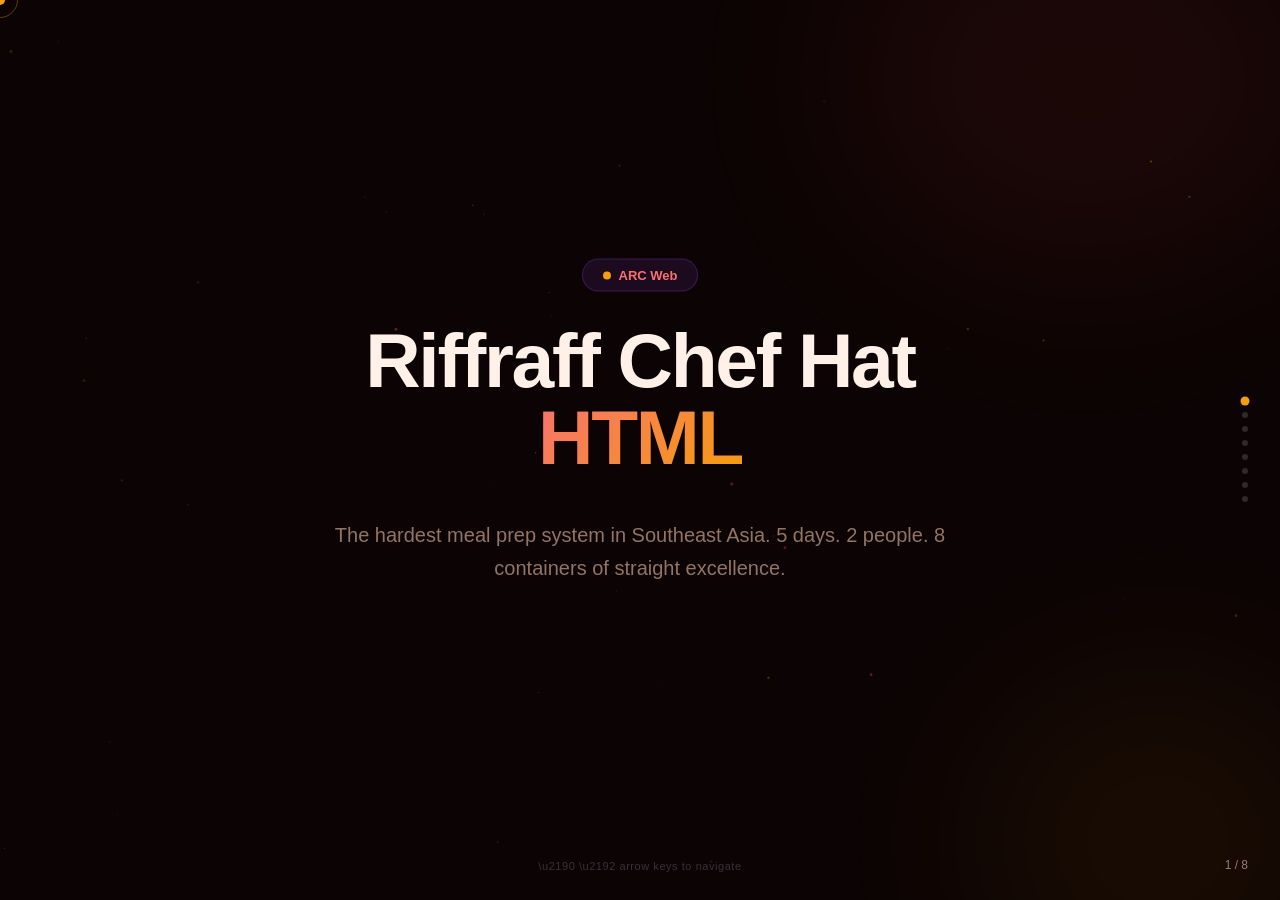
==== commit 6f72e980: "docs: update presentation (home + /presentation)" ====
--- a/docs/index.html
+++ b/docs/index.html
@@ -133,20 +133,20 @@
 <div id="slides">
 <div class="slide active" id="slide-1">
     
-    <div class="blob" style="width:455.73808094334373px;height:465.7805185839407px;background:var(--primary);top:-149.20423321871965px;right:-88.1426845274659px;opacity:0.07"></div>
-    <div class="blob" style="width:422.64176238380554px;height:349.5187102261399px;background:var(--accent);bottom:-61.201254155204566px;left:-61.97912764229494px;opacity:0.06"></div>
+    <div class="blob" style="width:509.7799243095982px;height:416.26284224195945px;background:var(--primary);top:-130.06506176209643px;right:-61.793189387344526px;opacity:0.07"></div>
+    <div class="blob" style="width:369.4633636611245px;height:342.7034358814943px;background:var(--accent);bottom:-111.53431818499618px;right:-62.669302569407186px;opacity:0.06"></div>
     <div class="slide-content">
       <div class="hero-badge">ARC Web</div>
       <h1>Riffraff Chef Hat<br><span class="grad">HTML</span></h1>
-      <div class="sub"><a href="https://arc-web.github.io/riffraff-chef-hat/"></div>
+      <div class="sub">The hardest meal prep system in Southeast Asia. 5 days. 2 people. 8 containers of straight excellence.</div>
       <div class="tags-row"><span class="tag">HTML</span><span class="tag">Open Source</span></div>
     </div>
   </div>
 
 <div class="slide" id="slide-2">
     
-    <div class="blob" style="width:455.8833931216197px;height:477.96811246142613px;background:var(--primary);top:-116.60084073725727px;right:-66.60789657174853px;opacity:0.07"></div>
-    <div class="blob" style="width:375.91245300314824px;height:347.5607120838211px;background:var(--accent);bottom:-114.36123287308487px;right:-60.31952420431206px;opacity:0.06"></div>
+    <div class="blob" style="width:447.90183797398726px;height:429.67397065326185px;background:var(--primary);top:-137.0158069896192px;right:-67.70046756038244px;opacity:0.07"></div>
+    <div class="blob" style="width:302.32786803888644px;height:324.4953103546581px;background:var(--accent);bottom:-61.847921698357446px;right:-59.49151040818002px;opacity:0.06"></div>
     <div class="slide-content">
       <div class="eyebrow">The problem</div>
       <h2>What's <span class="grad">broken</span> without this</h2>
@@ -172,8 +172,8 @@
 
 <div class="slide" id="slide-3">
     
-    <div class="blob" style="width:458.7203437234301px;height:446.7795836514231px;background:var(--primary);top:-154.90783331879797px;right:-110.51039359326015px;opacity:0.07"></div>
-    <div class="blob" style="width:428.1022116059314px;height:448.59482539262444px;background:var(--accent);bottom:-103.56553044704242px;left:-61.51191187203223px;opacity:0.06"></div>
+    <div class="blob" style="width:467.7597598817436px;height:529.4768944148141px;background:var(--primary);top:-83.39953399756604px;right:-118.6866358881019px;opacity:0.07"></div>
+    <div class="blob" style="width:395.6594787631536px;height:379.72290188711384px;background:var(--accent);bottom:-71.09402429580018px;left:-74.06007322338122px;opacity:0.06"></div>
     <div class="slide-content">
       <div class="eyebrow">The difference</div>
       <h2>Why it <span class="grad">matters</span></h2>
@@ -193,8 +193,8 @@
 
 <div class="slide" id="slide-4">
     
-    <div class="blob" style="width:466.5854225244024px;height:413.542003721051px;background:var(--primary);top:-132.65101358590096px;left:-84.77077049934043px;opacity:0.07"></div>
-    <div class="blob" style="width:407.58870807702874px;height:350.86145165068893px;background:var(--accent);bottom:-78.73222362476514px;right:-40.16718051346026px;opacity:0.06"></div>
+    <div class="blob" style="width:521.9288261754241px;height:456.56705028755437px;background:var(--primary);top:-113.08115143260298px;right:-61.18630735820746px;opacity:0.07"></div>
+    <div class="blob" style="width:379.3993260060302px;height:305.79826613489126px;background:var(--accent);bottom:-109.23159142240344px;left:-73.8846484272217px;opacity:0.06"></div>
     <div class="slide-content">
       <div class="eyebrow">Under the hood</div>
       <h2>How it <span class="grad">works</span></h2>
@@ -229,8 +229,8 @@
 
 <div class="slide" id="slide-5">
     
-    <div class="blob" style="width:451.61996544609394px;height:555.8685664553628px;background:var(--primary);top:-148.41402409559223px;right:-82.29117562780334px;opacity:0.07"></div>
-    <div class="blob" style="width:303.9331175948801px;height:406.51493531605786px;background:var(--accent);bottom:-115.16184814671016px;left:-53.12939851401693px;opacity:0.06"></div>
+    <div class="blob" style="width:456.938559612816px;height:511.02497858295385px;background:var(--primary);top:-123.52766326464314px;left:-87.57853017176704px;opacity:0.07"></div>
+    <div class="blob" style="width:313.6100363837002px;height:372.4425154646883px;background:var(--accent);bottom:-103.54934573197468px;left:-75.89906476011595px;opacity:0.06"></div>
     <div class="slide-content">
       <div class="eyebrow">What it does</div>
       <h2>Core <span class="grad">capabilities</span></h2>
@@ -256,8 +256,8 @@
 
 <div class="slide" id="slide-6">
     
-    <div class="blob" style="width:488.4902944275469px;height:460.7075550564323px;background:var(--primary);top:-102.17559315365727px;right:-76.74646103401969px;opacity:0.07"></div>
-    <div class="blob" style="width:401.2998121649618px;height:310.7850368582452px;background:var(--accent);bottom:-97.76982395929511px;left:-67.59745031333719px;opacity:0.06"></div>
+    <div class="blob" style="width:565.3842659416792px;height:441.7521479544488px;background:var(--primary);top:-98.16529143153676px;left:-89.4883924503021px;opacity:0.07"></div>
+    <div class="blob" style="width:344.57240198302134px;height:330.4823581434335px;background:var(--accent);bottom:-91.38480657675098px;right:-40.8397006397562px;opacity:0.06"></div>
     <div class="slide-content">
       <blockquote>I built this because prepping meals for two people across five days in a small kitchen requires a system that doesn't get in the way—just a clean checklist and a container map.</blockquote>
       <div class="line" style="margin-top:48px"></div>
@@ -267,8 +267,8 @@
 
 <div class="slide" id="slide-7">
     
-    <div class="blob" style="width:466.5826376307257px;height:448.0174266559723px;background:var(--primary);top:-134.69504145113px;left:-103.50424698296425px;opacity:0.07"></div>
-    <div class="blob" style="width:340.36888853298px;height:375.0044969944213px;background:var(--accent);bottom:-113.38198294364551px;right:-62.27224868579363px;opacity:0.06"></div>
+    <div class="blob" style="width:407.9377281545278px;height:540.5101713420945px;background:var(--primary);top:-102.84372273521095px;right:-108.53570534356055px;opacity:0.07"></div>
+    <div class="blob" style="width:349.9118408624658px;height:316.39399242753916px;background:var(--accent);bottom:-117.38587422438286px;right:-40.748337221580584px;opacity:0.06"></div>
     <div class="slide-content">
       <div class="eyebrow">Codebase</div>
       <h2>Built with <span class="grad">care</span></h2>
@@ -299,8 +299,8 @@
 
 <div class="slide" id="slide-8">
     
-    <div class="blob" style="width:543.0298628966517px;height:447.23737294861826px;background:var(--primary);top:-159.1521116409546px;left:-108.58740408569494px;opacity:0.07"></div>
-    <div class="blob" style="width:333.91119910880485px;height:412.3480132601368px;background:var(--accent);bottom:-64.21859688031383px;right:-49.05054242430326px;opacity:0.06"></div>
+    <div class="blob" style="width:497.0271639761797px;height:585.0833553893357px;background:var(--primary);top:-97.73711830780846px;left:-81.37538244735451px;opacity:0.07"></div>
+    <div class="blob" style="width:418.82859868151616px;height:386.1361207672358px;background:var(--accent);bottom:-82.94683613279379px;right:-66.74951415152844px;opacity:0.06"></div>
     <div class="slide-content">
       <div class="eyebrow">Built by</div>
       <h2>Mike Ensor<br><span class="grad">Arc Web</span></h2>
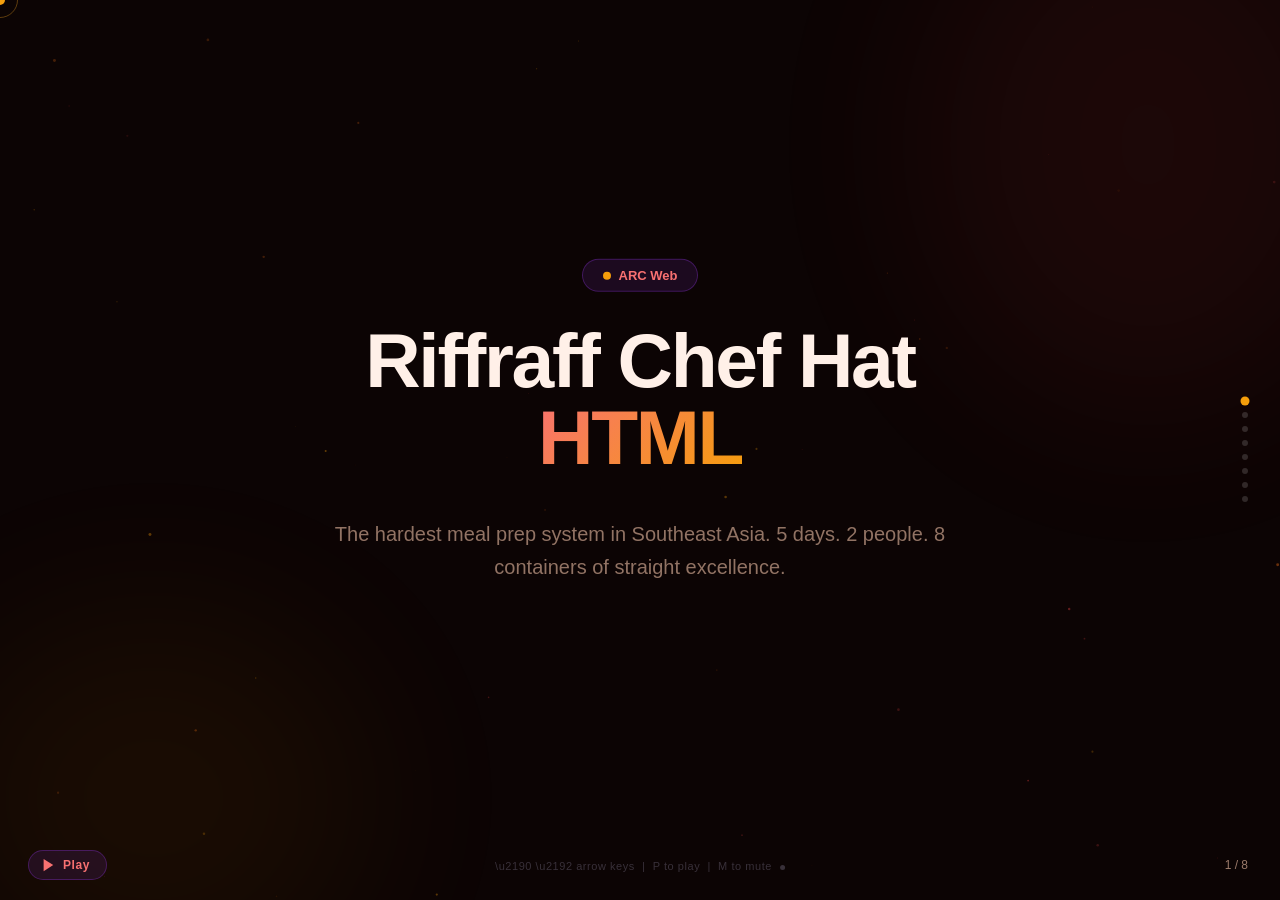
==== commit d6a01e78: "docs: update presentation (home + /presentation)" ====
--- a/docs/index.html
+++ b/docs/index.html
@@ -110,6 +110,29 @@
 blockquote { font-size:clamp(20px,3vw,32px); font-weight:600; line-height:1.4; position:relative; max-width:800px; margin:0 auto; padding:0 0 0 48px; opacity:0; }
 blockquote::before { content:'\201C'; position:absolute; left:0; top:-10px; font-size:60px; color:var(--accent); font-family:Georgia,serif; line-height:1; }
 
+/* Timeline */
+.timeline { display:flex; flex-direction:column; gap:0; width:100%; max-width:800px; margin:0 auto; text-align:left; }
+.tl-node { display:flex; gap:20px; align-items:flex-start; opacity:0; }
+.tl-marker { display:flex; flex-direction:column; align-items:center; flex-shrink:0; }
+.tl-dot { width:36px; height:36px; border-radius:50%; background:var(--surface); border:2px solid rgba(123,47,190,0.4); display:flex; align-items:center; justify-content:center; font-size:13px; font-weight:700; color:var(--muted); flex-shrink:0; transition:all 0.3s; }
+.tl-node.done .tl-dot { background:rgba(16,185,129,0.15); border-color:rgba(16,185,129,0.5); color:#10B981; }
+.tl-track { width:2px; height:32px; background:linear-gradient(to bottom,rgba(123,47,190,0.3),transparent); margin-top:4px; }
+.tl-node:last-child .tl-track { display:none; }
+.tl-body { padding:4px 0 32px; }
+.tl-date { font-size:11px; font-weight:700; letter-spacing:0.12em; text-transform:uppercase; color:var(--accent); margin-bottom:4px; }
+.tl-title { font-size:16px; font-weight:700; margin-bottom:4px; }
+.tl-desc { font-size:13px; color:var(--muted); line-height:1.55; }
+
+/* Team */
+.team-grid { display:grid; grid-template-columns:repeat(auto-fill,minmax(180px,1fr)); gap:20px; width:100%; margin:8px auto 0; justify-content:center; }
+.team-card { background:var(--surface); border:1px solid rgba(123,47,190,0.25); border-radius:16px; padding:24px 20px; text-align:center; opacity:0; transition:border-color 0.3s; }
+.team-card:hover { border-color:rgba(245,166,35,0.4); }
+.team-avatar { width:64px; height:64px; border-radius:50%; object-fit:cover; margin:0 auto 12px; display:block; border:2px solid rgba(123,47,190,0.3); }
+.team-avatar-placeholder { width:64px; height:64px; border-radius:50%; background:linear-gradient(135deg,var(--primary),var(--accent)); display:flex; align-items:center; justify-content:center; font-size:24px; font-weight:800; color:#fff; margin:0 auto 12px; }
+.team-name { font-size:15px; font-weight:700; margin-bottom:4px; }
+.team-role { font-size:12px; color:var(--accent); font-weight:600; letter-spacing:0.06em; text-transform:uppercase; margin-bottom:6px; }
+.team-note { font-size:12px; color:var(--muted); line-height:1.5; }
+
 /* Text + Image */
 .body-text { font-size:16px; color:var(--muted); line-height:1.7; max-width:700px; margin:0 auto; opacity:0; }
 .img-wrap { margin-top:24px; opacity:0; }
@@ -119,8 +142,18 @@
 .dot { width:6px; height:6px; border-radius:50%; background:rgba(255,255,255,0.15); cursor:pointer; border:none; padding:0; transition:all 0.3s; }
 .dot.active { background:var(--accent); transform:scale(1.5); }
 #counter { position:fixed; bottom:28px; right:32px; font-size:12px; color:var(--muted); z-index:100; }
-#hint { position:fixed; bottom:28px; left:50%; transform:translateX(-50%); font-size:11px; color:rgba(122,114,138,0.4); z-index:100; letter-spacing:0.05em; }
+#hint { position:fixed; bottom:28px; left:50%; transform:translateX(-50%); font-size:11px; color:rgba(122,114,138,0.4); z-index:100; letter-spacing:0.05em; white-space:nowrap; }
+#mute-dot { display:inline-block; width:5px; height:5px; border-radius:50%; background:rgba(122,114,138,0.4); margin-left:8px; vertical-align:middle; transition:background 0.2s; }
+#mute-dot.active { background:var(--accent); }
 #overlay { position:fixed; inset:0; background:var(--bg); z-index:50; pointer-events:none; opacity:0; }
+
+/* Autoplay */
+#play-btn { position:fixed; bottom:20px; left:28px; z-index:100; background:rgba(123,47,190,0.15); border:1px solid rgba(123,47,190,0.4); border-radius:100px; padding:7px 16px 7px 12px; display:flex; align-items:center; gap:8px; cursor:pointer; font-size:12px; font-weight:600; color:var(--primary-light); letter-spacing:0.05em; transition:background 0.2s,border-color 0.2s; }
+#play-btn:hover { background:rgba(123,47,190,0.28); border-color:rgba(123,47,190,0.7); }
+#play-btn svg { width:14px; height:14px; flex-shrink:0; }
+#play-btn.playing { background:rgba(245,166,35,0.12); border-color:rgba(245,166,35,0.4); color:var(--accent); }
+#play-btn.playing:hover { background:rgba(245,166,35,0.22); border-color:rgba(245,166,35,0.7); }
+#progress-bar { position:fixed; bottom:0; left:0; height:2px; width:0%; background:linear-gradient(90deg,var(--primary),var(--accent)); z-index:101; transition:none; }
 </style>
 </head>
 <body>
@@ -133,8 +166,8 @@
 <div id="slides">
 <div class="slide active" id="slide-1">
     
-    <div class="blob" style="width:509.7799243095982px;height:416.26284224195945px;background:var(--primary);top:-130.06506176209643px;right:-61.793189387344526px;opacity:0.07"></div>
-    <div class="blob" style="width:369.4633636611245px;height:342.7034358814943px;background:var(--accent);bottom:-111.53431818499618px;right:-62.669302569407186px;opacity:0.06"></div>
+    <div class="blob" style="width:462.00592484700644px;height:549.424042300431px;background:var(--primary);top:-130.19074739908677px;right:-99.45754002873133px;opacity:0.07"></div>
+    <div class="blob" style="width:445.2540050576471px;height:389.72757653943984px;background:var(--accent);bottom:-92.55368393281192px;left:-69.32790698351542px;opacity:0.06"></div>
     <div class="slide-content">
       <div class="hero-badge">ARC Web</div>
       <h1>Riffraff Chef Hat<br><span class="grad">HTML</span></h1>
@@ -145,8 +178,8 @@
 
 <div class="slide" id="slide-2">
     
-    <div class="blob" style="width:447.90183797398726px;height:429.67397065326185px;background:var(--primary);top:-137.0158069896192px;right:-67.70046756038244px;opacity:0.07"></div>
-    <div class="blob" style="width:302.32786803888644px;height:324.4953103546581px;background:var(--accent);bottom:-61.847921698357446px;right:-59.49151040818002px;opacity:0.06"></div>
+    <div class="blob" style="width:471.5055273432441px;height:522.0993634771011px;background:var(--primary);top:-112.1844637840025px;left:-60.58516734216263px;opacity:0.07"></div>
+    <div class="blob" style="width:365.2463678757366px;height:391.986714804832px;background:var(--accent);bottom:-79.87626781905871px;right:-65.09192891732863px;opacity:0.06"></div>
     <div class="slide-content">
       <div class="eyebrow">The problem</div>
       <h2>What's <span class="grad">broken</span> without this</h2>
@@ -172,8 +205,8 @@
 
 <div class="slide" id="slide-3">
     
-    <div class="blob" style="width:467.7597598817436px;height:529.4768944148141px;background:var(--primary);top:-83.39953399756604px;right:-118.6866358881019px;opacity:0.07"></div>
-    <div class="blob" style="width:395.6594787631536px;height:379.72290188711384px;background:var(--accent);bottom:-71.09402429580018px;left:-74.06007322338122px;opacity:0.06"></div>
+    <div class="blob" style="width:408.4897453171313px;height:535.7750661212401px;background:var(--primary);top:-138.9855109096339px;left:-119.4164378177105px;opacity:0.07"></div>
+    <div class="blob" style="width:356.89104419755887px;height:311.8243312956732px;background:var(--accent);bottom:-73.44073032307243px;left:-57.80037699096508px;opacity:0.06"></div>
     <div class="slide-content">
       <div class="eyebrow">The difference</div>
       <h2>Why it <span class="grad">matters</span></h2>
@@ -193,8 +226,8 @@
 
 <div class="slide" id="slide-4">
     
-    <div class="blob" style="width:521.9288261754241px;height:456.56705028755437px;background:var(--primary);top:-113.08115143260298px;right:-61.18630735820746px;opacity:0.07"></div>
-    <div class="blob" style="width:379.3993260060302px;height:305.79826613489126px;background:var(--accent);bottom:-109.23159142240344px;left:-73.8846484272217px;opacity:0.06"></div>
+    <div class="blob" style="width:497.39794387538257px;height:585.5262249934724px;background:var(--primary);top:-107.71762644412729px;right:-99.1742287035446px;opacity:0.07"></div>
+    <div class="blob" style="width:443.9539532043216px;height:409.69079577434394px;background:var(--accent);bottom:-119.80688591632065px;left:-66.41989098057643px;opacity:0.06"></div>
     <div class="slide-content">
       <div class="eyebrow">Under the hood</div>
       <h2>How it <span class="grad">works</span></h2>
@@ -229,8 +262,8 @@
 
 <div class="slide" id="slide-5">
     
-    <div class="blob" style="width:456.938559612816px;height:511.02497858295385px;background:var(--primary);top:-123.52766326464314px;left:-87.57853017176704px;opacity:0.07"></div>
-    <div class="blob" style="width:313.6100363837002px;height:372.4425154646883px;background:var(--accent);bottom:-103.54934573197468px;left:-75.89906476011595px;opacity:0.06"></div>
+    <div class="blob" style="width:406.41685272964776px;height:428.07837750883164px;background:var(--primary);top:-95.46016792751759px;right:-61.50594638538472px;opacity:0.07"></div>
+    <div class="blob" style="width:391.8742103389172px;height:409.6877419559602px;background:var(--accent);bottom:-83.63481232409076px;right:-76.13937738353096px;opacity:0.06"></div>
     <div class="slide-content">
       <div class="eyebrow">What it does</div>
       <h2>Core <span class="grad">capabilities</span></h2>
@@ -256,8 +289,8 @@
 
 <div class="slide" id="slide-6">
     
-    <div class="blob" style="width:565.3842659416792px;height:441.7521479544488px;background:var(--primary);top:-98.16529143153676px;left:-89.4883924503021px;opacity:0.07"></div>
-    <div class="blob" style="width:344.57240198302134px;height:330.4823581434335px;background:var(--accent);bottom:-91.38480657675098px;right:-40.8397006397562px;opacity:0.06"></div>
+    <div class="blob" style="width:472.16057712589907px;height:509.16309810040667px;background:var(--primary);top:-110.80259174012406px;right:-107.82353014520174px;opacity:0.07"></div>
+    <div class="blob" style="width:306.3982894809025px;height:351.34510816591114px;background:var(--accent);bottom:-99.7570606950175px;left:-77.88108219586232px;opacity:0.06"></div>
     <div class="slide-content">
       <blockquote>I built this because prepping meals for two people across five days in a small kitchen requires a system that doesn't get in the way—just a clean checklist and a container map.</blockquote>
       <div class="line" style="margin-top:48px"></div>
@@ -267,8 +300,8 @@
 
 <div class="slide" id="slide-7">
     
-    <div class="blob" style="width:407.9377281545278px;height:540.5101713420945px;background:var(--primary);top:-102.84372273521095px;right:-108.53570534356055px;opacity:0.07"></div>
-    <div class="blob" style="width:349.9118408624658px;height:316.39399242753916px;background:var(--accent);bottom:-117.38587422438286px;right:-40.748337221580584px;opacity:0.06"></div>
+    <div class="blob" style="width:488.550719841331px;height:401.97898164630203px;background:var(--primary);top:-128.2706633826274px;right:-74.71961982762895px;opacity:0.07"></div>
+    <div class="blob" style="width:340.24375428478174px;height:398.38832376092034px;background:var(--accent);bottom:-81.92222174630086px;right:-71.01786113289943px;opacity:0.06"></div>
     <div class="slide-content">
       <div class="eyebrow">Codebase</div>
       <h2>Built with <span class="grad">care</span></h2>
@@ -299,8 +332,8 @@
 
 <div class="slide" id="slide-8">
     
-    <div class="blob" style="width:497.0271639761797px;height:585.0833553893357px;background:var(--primary);top:-97.73711830780846px;left:-81.37538244735451px;opacity:0.07"></div>
-    <div class="blob" style="width:418.82859868151616px;height:386.1361207672358px;background:var(--accent);bottom:-82.94683613279379px;right:-66.74951415152844px;opacity:0.06"></div>
+    <div class="blob" style="width:468.72696811637195px;height:595.4762081900162px;background:var(--primary);top:-124.82836852765543px;right:-89.13462220735698px;opacity:0.07"></div>
+    <div class="blob" style="width:341.86848940123593px;height:307.17673686026404px;background:var(--accent);bottom:-110.25400123929317px;right:-74.9269970904107px;opacity:0.06"></div>
     <div class="slide-content">
       <div class="eyebrow">Built by</div>
       <h2>Mike Ensor<br><span class="grad">Arc Web</span></h2>
@@ -312,7 +345,13 @@
 
 <div id="nav"></div>
 <div id="counter">1 / 8</div>
-<div id="hint">\u2190 \u2192 arrow keys to navigate</div>
+<div id="hint">\u2190 \u2192 arrow keys &nbsp;|&nbsp; P to play &nbsp;|&nbsp; M to mute<span id="mute-dot"></span></div>
+<div id="progress-bar"></div>
+<button id="play-btn" aria-label="Play slideshow" onclick="togglePlay()">
+  <svg id="play-icon" viewBox="0 0 16 16" fill="currentColor"><polygon points="3,1 14,8 3,15"/></svg>
+  <svg id="pause-icon" viewBox="0 0 16 16" fill="currentColor" style="display:none"><rect x="2" y="1" width="4" height="14" rx="1"/><rect x="10" y="1" width="4" height="14" rx="1"/></svg>
+  <span id="play-label">Play</span>
+</button>
 
 <script>
 // Particles
@@ -339,7 +378,7 @@
 
 function updateNav(){document.querySelectorAll('.dot').forEach((d,i)=>d.classList.toggle('active',i===cur2));document.getElementById('counter').textContent=(cur2+1)+' / '+N}
 
-function resetSlide(s){const els=s.querySelectorAll('.eyebrow,.line,h1,h2,.sub,.card,.stat,.step,.compare-col,.code-block,blockquote,.hero-badge,.tags-row,.tag,.flow-step,.body-text,.img-wrap');gsap.set(els,{opacity:0,clearProps:'transform'})}
+function resetSlide(s){const els=s.querySelectorAll('.eyebrow,.line,h1,h2,.sub,.card,.stat,.step,.compare-col,.code-block,blockquote,.hero-badge,.tags-row,.tag,.flow-step,.body-text,.img-wrap,.tl-node,.team-card');gsap.set(els,{opacity:0,clearProps:'transform'})}
 
 function animIn(s,i){
   const q=sel=>s.querySelectorAll(sel);
@@ -352,11 +391,18 @@
     .to(q('.line'),{opacity:1,scaleX:1,duration:0.4,transformOrigin:'left'},'-=0.2').from(q('.line'),{scaleX:0},'<')
     .to(q('.tags-row'),{opacity:1,duration:0.4},'-=0.1');
 
-  const stagger=q('.card,.stat,.step,.flow-step');
-  if(stagger.length)tl.to(stagger,{opacity:1,y:0,duration:0.5,stagger:0.12},'-=0.1').from(stagger,{y:24},'<0.12');
+  const stagger=q('.card,.stat,.step,.flow-step,.tl-node,.team-card');
+  if(stagger.length){
+    tl.to(stagger,{opacity:1,y:0,duration:0.5,stagger:0.12},'-=0.1').from(stagger,{y:24},'<0.12');
+    const n=Math.min(stagger.length,4);
+    for(let k=0;k<n;k++)sndClink(0.4+k*0.12);
+  }
 
   const singles=q('.compare-col,.code-block,blockquote,.body-text,.img-wrap');
-  if(singles.length)tl.to(singles,{opacity:1,y:0,duration:0.6},'-=0.1').from(singles,{y:24},'<');
+  if(singles.length){
+    tl.to(singles,{opacity:1,y:0,duration:0.6},'-=0.1').from(singles,{y:24},'<');
+    sndClink(0.4);
+  }
 
   const tags=q('.tag');
   if(tags.length)tl.to(tags,{opacity:1,duration:0.3,stagger:0.08},'-=0.2');
@@ -364,6 +410,7 @@
 
 function go(idx){
   if(idx===cur2||busy||idx<0||idx>=N)return;busy=true;
+  sndTransition();
   const ov=document.getElementById('overlay');
   gsap.timeline()
     .to(ov,{opacity:1,duration:0.2,ease:'power2.in'})
@@ -373,11 +420,292 @@
 }
 
 document.addEventListener('keydown',e=>{
-  if(e.key==='ArrowRight'||e.key==='ArrowDown'||e.key===' ')go(cur2+1);
-  if(e.key==='ArrowLeft'||e.key==='ArrowUp')go(cur2-1);
+  if(e.key==='ArrowRight'||e.key==='ArrowDown'||e.key===' '){stopPlay();go(cur2+1);}
+  if(e.key==='ArrowLeft'||e.key==='ArrowUp'){stopPlay();go(cur2-1);}
+  if(e.key==='p'||e.key==='P')togglePlay();
+  if(e.key==='m'||e.key==='M')toggleMute();
 });
 
-window.addEventListener('load',()=>{resetSlide(slides[0]);setTimeout(()=>animIn(slides[0],0),150);updateNav()});
+// Audio engine (Web Audio API, zero external deps)
+let _ac=null,muted=false;
+function _ctx(){
+  if(!_ac)_ac=new(window.AudioContext||window.webkitAudioContext)();
+  if(_ac.state==='suspended')_ac.resume();
+  return _ac;
+}
+// unlock on first interaction
+['click','keydown','touchstart'].forEach(ev=>document.addEventListener(ev,()=>{try{_ctx();}catch(e){}},{once:true,passive:true}));
+
+function sndTransition(){
+  if(muted)return;
+  try{
+    const a=_ctx(),t=a.currentTime;
+    // primary sweep: 180 -> 520 Hz sine
+    const o1=a.createOscillator(),g1=a.createGain();
+    o1.connect(g1);g1.connect(a.destination);
+    o1.type='sine';
+    o1.frequency.setValueAtTime(180,t);
+    o1.frequency.exponentialRampToValueAtTime(520,t+0.18);
+    g1.gain.setValueAtTime(0,t);g1.gain.linearRampToValueAtTime(0.055,t+0.02);
+    g1.gain.exponentialRampToValueAtTime(0.001,t+0.28);
+    o1.start(t);o1.stop(t+0.3);
+    // detuned twin for richness
+    const o2=a.createOscillator(),g2=a.createGain();
+    o2.connect(g2);g2.connect(a.destination);
+    o2.type='sine';
+    o2.frequency.setValueAtTime(185,t);
+    o2.frequency.exponentialRampToValueAtTime(530,t+0.2);
+    g2.gain.setValueAtTime(0,t);g2.gain.linearRampToValueAtTime(0.025,t+0.03);
+    g2.gain.exponentialRampToValueAtTime(0.001,t+0.3);
+    o2.start(t);o2.stop(t+0.32);
+    // soft sub thud
+    const o3=a.createOscillator(),g3=a.createGain();
+    o3.connect(g3);g3.connect(a.destination);
+    o3.type='sine';o3.frequency.value=60;
+    g3.gain.setValueAtTime(0.05,t);g3.gain.exponentialRampToValueAtTime(0.001,t+0.12);
+    o3.start(t);o3.stop(t+0.14);
+  }catch(e){}
+}
+
+function sndClink(delay){
+  if(muted)return;
+  try{
+    const a=_ctx(),t=a.currentTime+(delay||0);
+    const o=a.createOscillator(),f=a.createBiquadFilter(),g=a.createGain();
+    o.connect(f);f.connect(g);g.connect(a.destination);
+    f.type='bandpass';f.frequency.value=2400;f.Q.value=10;
+    o.type='triangle';
+    o.frequency.setValueAtTime(1900,t);
+    o.frequency.exponentialRampToValueAtTime(1200,t+0.07);
+    g.gain.setValueAtTime(0,t);g.gain.linearRampToValueAtTime(0.045,t+0.004);
+    g.gain.exponentialRampToValueAtTime(0.001,t+0.13);
+    o.start(t);o.stop(t+0.15);
+  }catch(e){}
+}
+
+function sndToggle(on){
+  if(muted)return;
+  try{
+    const a=_ctx();
+    const freqs=on?[400,640]:[640,400];
+    freqs.forEach((freq,i)=>{
+      const o=a.createOscillator(),g=a.createGain();
+      o.connect(g);g.connect(a.destination);
+      o.type='sine';o.frequency.value=freq;
+      const t=a.currentTime+i*0.065;
+      g.gain.setValueAtTime(0,t);g.gain.linearRampToValueAtTime(0.04,t+0.006);
+      g.gain.exponentialRampToValueAtTime(0.001,t+0.09);
+      o.start(t);o.stop(t+0.1);
+    });
+  }catch(e){}
+}
+
+const muteDot=document.getElementById('mute-dot');
+function toggleMute(){
+  muted=!muted;
+  muteDot.classList.toggle('active',muted);
+  if(muted){stopDrone();}else{if(playing)startDrone();sndToggle(true);}
+}
+
+// ─── Meditation Drone ────────────────────────────────────────────────────────
+// Root: 136.1 Hz — the "Om" / Earth-year frequency (just-intonation anchor).
+// Harmonics built on pure integer ratios: octave 2:1, fifth 3:2, fourth 4:3.
+// Chord sequence moves slowly between two peaceful voicings every ~20 s:
+//   State A — open fifth (root + fifth)      warm, grounding
+//   State B — sus4 colour (root + fourth)    airy, open, unresolved peace
+// Binaural shimmer: each voice has a left and right oscillator detuned by 6 Hz
+//   (theta-range beating) — produces a gentle inner pulse felt more than heard.
+// Breathing LFO at 0.08 Hz (~12 s per cycle) swells volume like a slow breath.
+// Reverb: two-tap feedback delay (0.28 s / 0.47 s), lowpass at 900 Hz, 40% wet.
+
+const _OM   = 136.1;                  // root Hz
+const _5TH  = _OM  * 1.5;            // perfect fifth  (3:2)  = 204.15 Hz
+const _4TH  = _OM  * (4/3);          // perfect fourth (4:3)  = 181.47 Hz
+const _OCT  = _OM  * 2;              // octave  (2:1)         = 272.2  Hz
+const _SUB  = _OM  / 2;              // sub octave            = 68.05  Hz
+const _BIN  = 0.7;                   // binaural beat gap (Hz) — slow, smooth pulse
+
+// Chord states: array of {freq, vol} voice definitions
+const _CHORDS = [
+  // State A — open fifth: sub + root×2 + fifth + octave
+  [ {f:_SUB, v:0.20}, {f:_OM, v:0.45}, {f:_OM, v:0.28}, {f:_5TH, v:0.18}, {f:_OCT, v:0.10} ],
+  // State B — sus4 colour: sub + root×2 + fourth + octave
+  [ {f:_SUB, v:0.16}, {f:_OM, v:0.40}, {f:_OM, v:0.24}, {f:_4TH, v:0.22}, {f:_OCT, v:0.12} ],
+];
+const _CHORD_HOLD = 22;   // seconds per chord state
+const _MORPH_TIME = 8;    // seconds to crossfade between states
+
+let _drone=null;
+
+function startDrone(){
+  if(muted||_drone)return;
+  try{
+    const a=_ctx(),t=a.currentTime;
+
+    // master
+    const master=a.createGain();
+    master.connect(a.destination);
+    master.gain.setValueAtTime(0,t);
+    master.gain.linearRampToValueAtTime(0.075,t+3.0);
+
+    // breathing LFO — 0.028 Hz (~36 s cycle), depth ±0.004 — barely perceptible swell,
+    // just enough to prevent the drone feeling completely static
+    const breathOsc=a.createOscillator(),breathGain=a.createGain();
+    breathOsc.type='sine';breathOsc.frequency.value=0.028;breathGain.gain.value=0.004;
+    breathOsc.connect(breathGain);breathGain.connect(master.gain);breathOsc.start(t);
+
+    // reverb — two feedback delay taps through a shared lowpass
+    function makeTap(delayT,fbAmt){
+      const d=a.createDelay(2.0),fb=a.createGain(),lp=a.createBiquadFilter();
+      d.delayTime.value=delayT;fb.gain.value=fbAmt;
+      lp.type='lowpass';lp.frequency.value=900;
+      d.connect(lp);lp.connect(fb);fb.connect(d);
+      const w=a.createGain();w.gain.value=0.2;d.connect(w);w.connect(master);
+      return d; // input node
+    }
+    const tap1=makeTap(0.28,0.35);
+    const tap2=makeTap(0.47,0.28);
+
+    // per-voice gain nodes (one per voice slot, index matches _CHORDS rows)
+    const voiceGains=_CHORDS[0].map(({v})=>{
+      const g=a.createGain();g.gain.value=v;g.connect(master);g.connect(tap1);g.connect(tap2);return g;
+    });
+
+    // per-voice binaural pair: L oscillator at f, R oscillator at f+_BIN
+    // merged through a stereo splitter for the beating effect.
+    // Each voice also gets a slow pitch-drift LFO (different rates per voice so
+    // they never pulse in sync — organic shimmer, no amplitude pumping).
+    const _driftRates=[0.031,0.019,0.041,0.027,0.023]; // Hz — all prime-ish, never sync
+    const _driftDepths=[1.2,0.8,1.6,1.0,0.9];           // cents — microtonal, subliminal
+    const oscs=voiceGains.map((_,i)=>{
+      const merger=a.createChannelMerger(2);
+      const oL=a.createOscillator(),oR=a.createOscillator();
+      oL.type='sine';oR.type='sine';
+      // pitch drift via detune modulation
+      const driftOsc=a.createOscillator(),driftGain=a.createGain();
+      driftOsc.type='sine';driftOsc.frequency.value=_driftRates[i]||0.03;
+      driftGain.gain.value=_driftDepths[i]||3;
+      driftOsc.connect(driftGain);
+      driftGain.connect(oL.detune);driftGain.connect(oR.detune);
+      driftOsc.start(t+i*1.3); // stagger start so LFOs begin at different phases
+      oL.connect(merger,0,0);oR.connect(merger,0,1);
+      merger.connect(voiceGains[i]);
+      return {oL,oR,driftOsc};
+    });
+
+    // set initial frequencies and start
+    function applyChord(state,instant){
+      _CHORDS[state].forEach(({f,v},i)=>{
+        const {oL,oR}=oscs[i],ac=a.currentTime;
+        if(instant){
+          oL.frequency.setValueAtTime(f,ac);
+          oR.frequency.setValueAtTime(f+_BIN,ac);
+          voiceGains[i].gain.setValueAtTime(v,ac);
+        }else{
+          oL.frequency.exponentialRampToValueAtTime(f,ac+_MORPH_TIME);
+          oR.frequency.exponentialRampToValueAtTime(f+_BIN,ac+_MORPH_TIME);
+          voiceGains[i].gain.linearRampToValueAtTime(v,ac+_MORPH_TIME);
+        }
+      });
+    }
+    oscs.forEach(({oL,oR})=>{oL.start(t);oR.start(t);});
+    applyChord(0,true);
+
+    // chord cycle timer
+    let _chordState=0;
+    function cycleChord(){
+      _chordState=1-_chordState;
+      applyChord(_chordState,false);
+      _drone._cycleTimer=setTimeout(cycleChord,(_CHORD_HOLD+_MORPH_TIME)*1000);
+    }
+    const cycleTimer=setTimeout(cycleChord,_CHORD_HOLD*1000);
+
+    _drone={master,breathOsc,oscs,voiceGains,_cycleTimer:cycleTimer};
+  }catch(e){}
+}
+
+function stopDrone(){
+  if(!_drone)return;
+  try{
+    clearTimeout(_drone._cycleTimer);
+    const a=_ctx(),t=a.currentTime;
+    _drone.master.gain.cancelScheduledValues(t);
+    _drone.master.gain.setValueAtTime(_drone.master.gain.value,t);
+    _drone.master.gain.linearRampToValueAtTime(0,t+2.2);
+    const d=_drone;_drone=null;
+    setTimeout(()=>{
+      try{d.breathOsc.stop();d.oscs.forEach(({oL,oR,driftOsc})=>{oL.stop();oR.stop();driftOsc.stop();});}catch(e){}
+    },2400);
+  }catch(e){}
+}
+// ─────────────────────────────────────────────────────────────────────────────
+
+// Autoplay
+const AUTOPLAY_MS=5000;
+let playTimer=null,playRaf=null,playStart=null,playing=false;
+const pb=document.getElementById('progress-bar');
+const btn=document.getElementById('play-btn');
+const playIcon=document.getElementById('play-icon');
+const pauseIcon=document.getElementById('pause-icon');
+const playLabel=document.getElementById('play-label');
+
+function setPlayUI(on){
+  playing=on;
+  sndToggle(on);
+  btn.classList.toggle('playing',on);
+  playIcon.style.display=on?'none':'';
+  pauseIcon.style.display=on?'':'none';
+  playLabel.textContent=on?'Pause':'Play';
+  if(!on){pb.style.width='0%';pb.style.transition='none';}
+}
+
+function startProgress(){
+  playStart=performance.now();
+  function tick(){
+    if(!playing)return;
+    const pct=Math.min(100,(performance.now()-playStart)/AUTOPLAY_MS*100);
+    pb.style.transition='none';
+    pb.style.width=pct+'%';
+    if(pct<100){playRaf=requestAnimationFrame(tick);}
+  }
+  playRaf=requestAnimationFrame(tick);
+}
+
+function scheduleNext(){
+  playTimer=setTimeout(()=>{
+    if(!playing)return;
+    const next=(cur2+1)%N;
+    // wrap-around: pause at end instead of looping
+    if(next===0&&cur2===N-1){stopPlay();pb.style.width='0%';return;}
+    go(next);
+    pb.style.transition='none';pb.style.width='0%';
+    playStart=performance.now();
+    startProgress();
+    scheduleNext();
+  },AUTOPLAY_MS);
+}
+
+function startPlay(){
+  if(playing)return;
+  setPlayUI(true);
+  startDrone();
+  playStart=performance.now();
+  startProgress();
+  scheduleNext();
+}
+
+function stopPlay(){
+  if(!playing)return;
+  clearTimeout(playTimer);
+  cancelAnimationFrame(playRaf);
+  playTimer=null;playRaf=null;
+  setPlayUI(false);
+  stopDrone();
+}
+
+function togglePlay(){playing?stopPlay():startPlay();}
+
+window.addEventListener('load',()=>{resetSlide(slides[0]);setTimeout(()=>animIn(slides[0],0),150);updateNav();});
 </script>
 </body>
 </html>
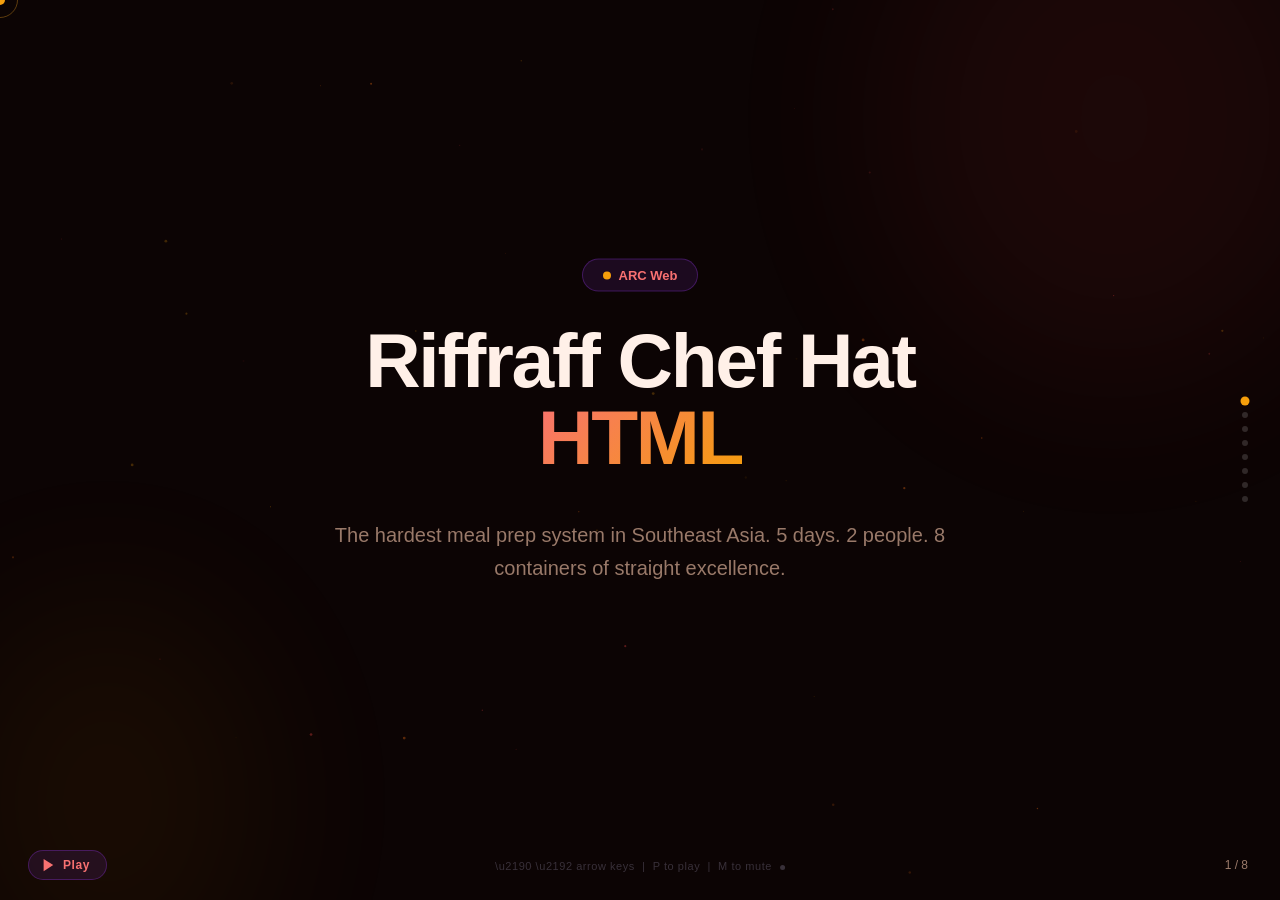
==== commit c18f8054: "docs: update presentation (home + /presentation)" ====
--- a/docs/index.html
+++ b/docs/index.html
@@ -166,8 +166,8 @@
 <div id="slides">
 <div class="slide active" id="slide-1">
     
-    <div class="blob" style="width:462.00592484700644px;height:549.424042300431px;background:var(--primary);top:-130.19074739908677px;right:-99.45754002873133px;opacity:0.07"></div>
-    <div class="blob" style="width:445.2540050576471px;height:389.72757653943984px;background:var(--accent);bottom:-92.55368393281192px;left:-69.32790698351542px;opacity:0.06"></div>
+    <div class="blob" style="width:476.8897551459286px;height:542.7975803745592px;background:var(--primary);top:-153.11519851373725px;right:-72.53812694284184px;opacity:0.07"></div>
+    <div class="blob" style="width:313.3336150210197px;height:420.67685599647075px;background:var(--accent);bottom:-112.08601727310759px;left:-49.24963503462196px;opacity:0.06"></div>
     <div class="slide-content">
       <div class="hero-badge">ARC Web</div>
       <h1>Riffraff Chef Hat<br><span class="grad">HTML</span></h1>
@@ -178,8 +178,8 @@
 
 <div class="slide" id="slide-2">
     
-    <div class="blob" style="width:471.5055273432441px;height:522.0993634771011px;background:var(--primary);top:-112.1844637840025px;left:-60.58516734216263px;opacity:0.07"></div>
-    <div class="blob" style="width:365.2463678757366px;height:391.986714804832px;background:var(--accent);bottom:-79.87626781905871px;right:-65.09192891732863px;opacity:0.06"></div>
+    <div class="blob" style="width:549.2495401391664px;height:520.4674510321763px;background:var(--primary);top:-124.83437218711688px;right:-94.2933854794022px;opacity:0.07"></div>
+    <div class="blob" style="width:308.5415534361029px;height:361.3173715122349px;background:var(--accent);bottom:-100.10223485081633px;right:-59.341367634800775px;opacity:0.06"></div>
     <div class="slide-content">
       <div class="eyebrow">The problem</div>
       <h2>What's <span class="grad">broken</span> without this</h2>
@@ -205,8 +205,8 @@
 
 <div class="slide" id="slide-3">
     
-    <div class="blob" style="width:408.4897453171313px;height:535.7750661212401px;background:var(--primary);top:-138.9855109096339px;left:-119.4164378177105px;opacity:0.07"></div>
-    <div class="blob" style="width:356.89104419755887px;height:311.8243312956732px;background:var(--accent);bottom:-73.44073032307243px;left:-57.80037699096508px;opacity:0.06"></div>
+    <div class="blob" style="width:443.1695778387152px;height:502.59356050258776px;background:var(--primary);top:-121.65921395171011px;left:-66.08954410095942px;opacity:0.07"></div>
+    <div class="blob" style="width:402.74203105954746px;height:448.38830164706815px;background:var(--accent);bottom:-67.04340432996985px;left:-43.86179882055659px;opacity:0.06"></div>
     <div class="slide-content">
       <div class="eyebrow">The difference</div>
       <h2>Why it <span class="grad">matters</span></h2>
@@ -226,8 +226,8 @@
 
 <div class="slide" id="slide-4">
     
-    <div class="blob" style="width:497.39794387538257px;height:585.5262249934724px;background:var(--primary);top:-107.71762644412729px;right:-99.1742287035446px;opacity:0.07"></div>
-    <div class="blob" style="width:443.9539532043216px;height:409.69079577434394px;background:var(--accent);bottom:-119.80688591632065px;left:-66.41989098057643px;opacity:0.06"></div>
+    <div class="blob" style="width:521.3657718318425px;height:444.26647976777883px;background:var(--primary);top:-140.8066118282344px;left:-112.3932130392297px;opacity:0.07"></div>
+    <div class="blob" style="width:324.58467986512187px;height:356.4324007039358px;background:var(--accent);bottom:-115.67639094455527px;right:-73.32667884488097px;opacity:0.06"></div>
     <div class="slide-content">
       <div class="eyebrow">Under the hood</div>
       <h2>How it <span class="grad">works</span></h2>
@@ -262,8 +262,8 @@
 
 <div class="slide" id="slide-5">
     
-    <div class="blob" style="width:406.41685272964776px;height:428.07837750883164px;background:var(--primary);top:-95.46016792751759px;right:-61.50594638538472px;opacity:0.07"></div>
-    <div class="blob" style="width:391.8742103389172px;height:409.6877419559602px;background:var(--accent);bottom:-83.63481232409076px;right:-76.13937738353096px;opacity:0.06"></div>
+    <div class="blob" style="width:561.6024551786817px;height:537.1890474145812px;background:var(--primary);top:-87.25578749381353px;left:-102.74680723463908px;opacity:0.07"></div>
+    <div class="blob" style="width:319.10707173117237px;height:431.1876705686894px;background:var(--accent);bottom:-113.84687021690704px;right:-50.905279232945205px;opacity:0.06"></div>
     <div class="slide-content">
       <div class="eyebrow">What it does</div>
       <h2>Core <span class="grad">capabilities</span></h2>
@@ -289,8 +289,8 @@
 
 <div class="slide" id="slide-6">
     
-    <div class="blob" style="width:472.16057712589907px;height:509.16309810040667px;background:var(--primary);top:-110.80259174012406px;right:-107.82353014520174px;opacity:0.07"></div>
-    <div class="blob" style="width:306.3982894809025px;height:351.34510816591114px;background:var(--accent);bottom:-99.7570606950175px;left:-77.88108219586232px;opacity:0.06"></div>
+    <div class="blob" style="width:492.9192844709762px;height:525.2328294710161px;background:var(--primary);top:-111.94359685089967px;left:-94.06436040163864px;opacity:0.07"></div>
+    <div class="blob" style="width:444.6605325089761px;height:426.3174656867864px;background:var(--accent);bottom:-65.68719308461306px;left:-44.92610411158758px;opacity:0.06"></div>
     <div class="slide-content">
       <blockquote>I built this because prepping meals for two people across five days in a small kitchen requires a system that doesn't get in the way—just a clean checklist and a container map.</blockquote>
       <div class="line" style="margin-top:48px"></div>
@@ -300,8 +300,8 @@
 
 <div class="slide" id="slide-7">
     
-    <div class="blob" style="width:488.550719841331px;height:401.97898164630203px;background:var(--primary);top:-128.2706633826274px;right:-74.71961982762895px;opacity:0.07"></div>
-    <div class="blob" style="width:340.24375428478174px;height:398.38832376092034px;background:var(--accent);bottom:-81.92222174630086px;right:-71.01786113289943px;opacity:0.06"></div>
+    <div class="blob" style="width:465.3529319294288px;height:501.32247931953066px;background:var(--primary);top:-130.9168380861201px;right:-82.84438198114495px;opacity:0.07"></div>
+    <div class="blob" style="width:365.74308466356064px;height:326.01047585619233px;background:var(--accent);bottom:-64.82453072700449px;right:-70.77144502424588px;opacity:0.06"></div>
     <div class="slide-content">
       <div class="eyebrow">Codebase</div>
       <h2>Built with <span class="grad">care</span></h2>
@@ -320,7 +320,7 @@
     <div class="card">
       <span class="card-icon">📦</span>
       <div class="card-title">Key deps</div>
-      <div class="card-desc">See repository</div>
+      <div class="card-desc">Vercel, HTML/CSS, JavaScript</div>
     </div>
     <div class="card">
       <span class="card-icon">🔓</span>
@@ -332,8 +332,8 @@
 
 <div class="slide" id="slide-8">
     
-    <div class="blob" style="width:468.72696811637195px;height:595.4762081900162px;background:var(--primary);top:-124.82836852765543px;right:-89.13462220735698px;opacity:0.07"></div>
-    <div class="blob" style="width:341.86848940123593px;height:307.17673686026404px;background:var(--accent);bottom:-110.25400123929317px;right:-74.9269970904107px;opacity:0.06"></div>
+    <div class="blob" style="width:537.291837152344px;height:400.0644068470281px;background:var(--primary);top:-136.49288279593705px;left:-96.53422823890386px;opacity:0.07"></div>
+    <div class="blob" style="width:301.1784176705905px;height:351.7604963183744px;background:var(--accent);bottom:-116.87667603517531px;left:-69.5730956115388px;opacity:0.06"></div>
     <div class="slide-content">
       <div class="eyebrow">Built by</div>
       <h2>Mike Ensor<br><span class="grad">Arc Web</span></h2>
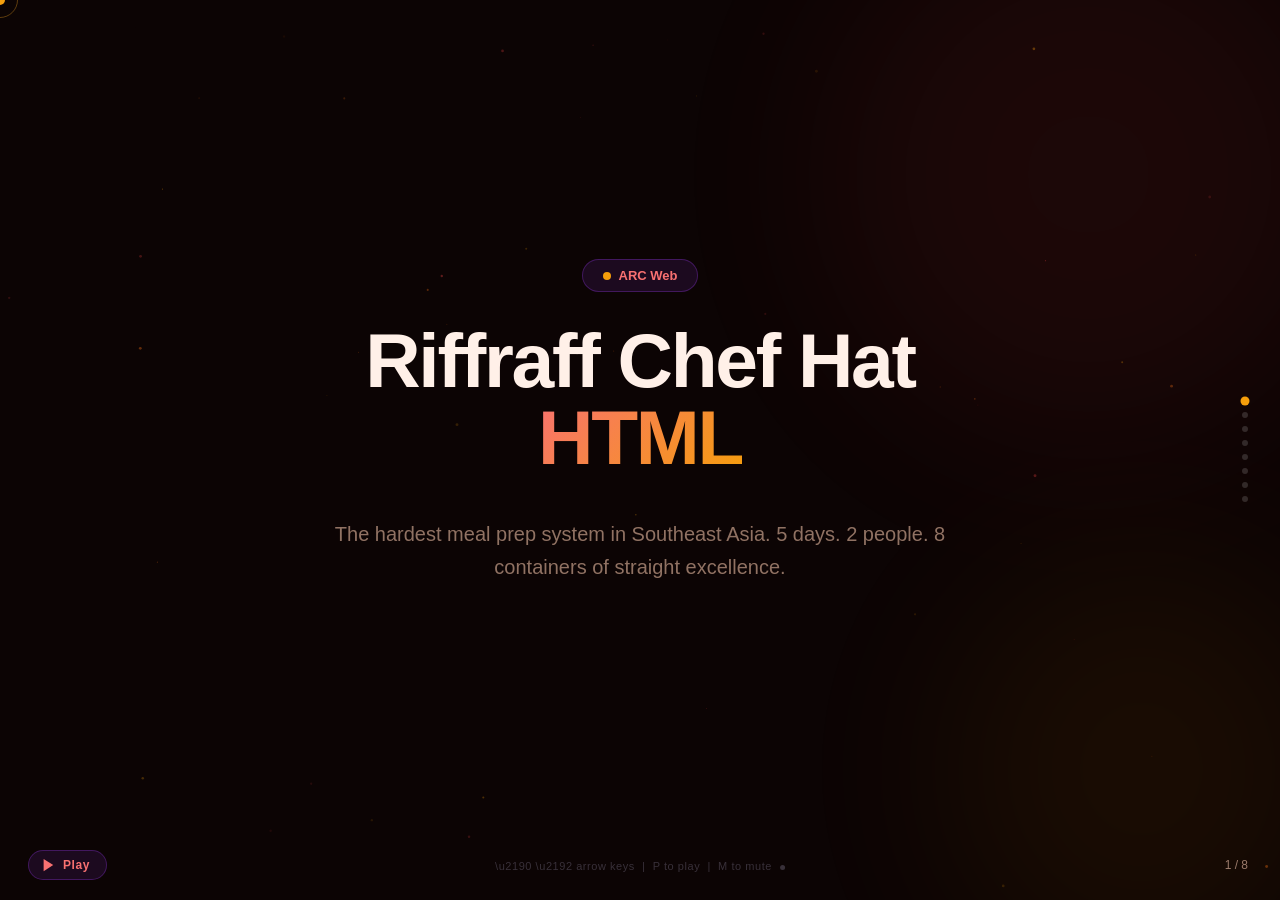
==== commit 139bb758: "docs: update presentation (home + /presentation)" ====
--- a/docs/index.html
+++ b/docs/index.html
@@ -166,8 +166,8 @@
 <div id="slides">
 <div class="slide active" id="slide-1">
     
-    <div class="blob" style="width:476.8897551459286px;height:542.7975803745592px;background:var(--primary);top:-153.11519851373725px;right:-72.53812694284184px;opacity:0.07"></div>
-    <div class="blob" style="width:313.3336150210197px;height:420.67685599647075px;background:var(--accent);bottom:-112.08601727310759px;left:-49.24963503462196px;opacity:0.06"></div>
+    <div class="blob" style="width:534.4215070720206px;height:547.3741901549527px;background:var(--primary);top:-99.05228780044379px;right:-75.6558097687304px;opacity:0.07"></div>
+    <div class="blob" style="width:400.5111391602078px;height:429.6362257898776px;background:var(--accent);bottom:-83.61943296464989px;right:-61.86873729929161px;opacity:0.06"></div>
     <div class="slide-content">
       <div class="hero-badge">ARC Web</div>
       <h1>Riffraff Chef Hat<br><span class="grad">HTML</span></h1>
@@ -178,8 +178,8 @@
 
 <div class="slide" id="slide-2">
     
-    <div class="blob" style="width:549.2495401391664px;height:520.4674510321763px;background:var(--primary);top:-124.83437218711688px;right:-94.2933854794022px;opacity:0.07"></div>
-    <div class="blob" style="width:308.5415534361029px;height:361.3173715122349px;background:var(--accent);bottom:-100.10223485081633px;right:-59.341367634800775px;opacity:0.06"></div>
+    <div class="blob" style="width:594.3493129519794px;height:403.7723652923069px;background:var(--primary);top:-86.144360889635px;right:-85.96791410478207px;opacity:0.07"></div>
+    <div class="blob" style="width:372.167906912518px;height:393.2538367883671px;background:var(--accent);bottom:-75.28891071340428px;right:-65.59783449472415px;opacity:0.06"></div>
     <div class="slide-content">
       <div class="eyebrow">The problem</div>
       <h2>What's <span class="grad">broken</span> without this</h2>
@@ -205,8 +205,8 @@
 
 <div class="slide" id="slide-3">
     
-    <div class="blob" style="width:443.1695778387152px;height:502.59356050258776px;background:var(--primary);top:-121.65921395171011px;left:-66.08954410095942px;opacity:0.07"></div>
-    <div class="blob" style="width:402.74203105954746px;height:448.38830164706815px;background:var(--accent);bottom:-67.04340432996985px;left:-43.86179882055659px;opacity:0.06"></div>
+    <div class="blob" style="width:438.6282573687742px;height:436.7997823021323px;background:var(--primary);top:-107.95870092187434px;left:-108.42087495175738px;opacity:0.07"></div>
+    <div class="blob" style="width:424.55759278773803px;height:362.39326785595705px;background:var(--accent);bottom:-91.09159632353669px;right:-75.53291509705628px;opacity:0.06"></div>
     <div class="slide-content">
       <div class="eyebrow">The difference</div>
       <h2>Why it <span class="grad">matters</span></h2>
@@ -226,8 +226,8 @@
 
 <div class="slide" id="slide-4">
     
-    <div class="blob" style="width:521.3657718318425px;height:444.26647976777883px;background:var(--primary);top:-140.8066118282344px;left:-112.3932130392297px;opacity:0.07"></div>
-    <div class="blob" style="width:324.58467986512187px;height:356.4324007039358px;background:var(--accent);bottom:-115.67639094455527px;right:-73.32667884488097px;opacity:0.06"></div>
+    <div class="blob" style="width:461.34123050389144px;height:591.5252768239011px;background:var(--primary);top:-110.26032311701312px;right:-118.21639601754106px;opacity:0.07"></div>
+    <div class="blob" style="width:419.36705840478965px;height:334.7989982497146px;background:var(--accent);bottom:-93.95836383718566px;right:-75.50446099785438px;opacity:0.06"></div>
     <div class="slide-content">
       <div class="eyebrow">Under the hood</div>
       <h2>How it <span class="grad">works</span></h2>
@@ -262,8 +262,8 @@
 
 <div class="slide" id="slide-5">
     
-    <div class="blob" style="width:561.6024551786817px;height:537.1890474145812px;background:var(--primary);top:-87.25578749381353px;left:-102.74680723463908px;opacity:0.07"></div>
-    <div class="blob" style="width:319.10707173117237px;height:431.1876705686894px;background:var(--accent);bottom:-113.84687021690704px;right:-50.905279232945205px;opacity:0.06"></div>
+    <div class="blob" style="width:568.0776451107718px;height:548.2686886395095px;background:var(--primary);top:-102.63958106187417px;left:-90.02642860969146px;opacity:0.07"></div>
+    <div class="blob" style="width:383.0011228876193px;height:436.2305920500355px;background:var(--accent);bottom:-82.78907787363143px;right:-45.315653721942084px;opacity:0.06"></div>
     <div class="slide-content">
       <div class="eyebrow">What it does</div>
       <h2>Core <span class="grad">capabilities</span></h2>
@@ -289,8 +289,8 @@
 
 <div class="slide" id="slide-6">
     
-    <div class="blob" style="width:492.9192844709762px;height:525.2328294710161px;background:var(--primary);top:-111.94359685089967px;left:-94.06436040163864px;opacity:0.07"></div>
-    <div class="blob" style="width:444.6605325089761px;height:426.3174656867864px;background:var(--accent);bottom:-65.68719308461306px;left:-44.92610411158758px;opacity:0.06"></div>
+    <div class="blob" style="width:554.3382829630497px;height:425.9991354133223px;background:var(--primary);top:-151.37217191045738px;left:-94.31565471790225px;opacity:0.07"></div>
+    <div class="blob" style="width:323.23521681976825px;height:363.86380520578234px;background:var(--accent);bottom:-92.95846066739495px;left:-79.58195550450446px;opacity:0.06"></div>
     <div class="slide-content">
       <blockquote>I built this because prepping meals for two people across five days in a small kitchen requires a system that doesn't get in the way—just a clean checklist and a container map.</blockquote>
       <div class="line" style="margin-top:48px"></div>
@@ -300,8 +300,8 @@
 
 <div class="slide" id="slide-7">
     
-    <div class="blob" style="width:465.3529319294288px;height:501.32247931953066px;background:var(--primary);top:-130.9168380861201px;right:-82.84438198114495px;opacity:0.07"></div>
-    <div class="blob" style="width:365.74308466356064px;height:326.01047585619233px;background:var(--accent);bottom:-64.82453072700449px;right:-70.77144502424588px;opacity:0.06"></div>
+    <div class="blob" style="width:460.3048196661181px;height:493.28503078005235px;background:var(--primary);top:-120.12956359382947px;left:-60.21344649092056px;opacity:0.07"></div>
+    <div class="blob" style="width:306.7765552903845px;height:308.9749577566138px;background:var(--accent);bottom:-66.11215439162295px;left:-57.13258146417725px;opacity:0.06"></div>
     <div class="slide-content">
       <div class="eyebrow">Codebase</div>
       <h2>Built with <span class="grad">care</span></h2>
@@ -332,8 +332,8 @@
 
 <div class="slide" id="slide-8">
     
-    <div class="blob" style="width:537.291837152344px;height:400.0644068470281px;background:var(--primary);top:-136.49288279593705px;left:-96.53422823890386px;opacity:0.07"></div>
-    <div class="blob" style="width:301.1784176705905px;height:351.7604963183744px;background:var(--accent);bottom:-116.87667603517531px;left:-69.5730956115388px;opacity:0.06"></div>
+    <div class="blob" style="width:577.7785843315919px;height:488.2731913433945px;background:var(--primary);top:-87.82661000163088px;left:-104.58924857293712px;opacity:0.07"></div>
+    <div class="blob" style="width:357.93789081294284px;height:344.65689479201444px;background:var(--accent);bottom:-105.55493062001497px;right:-66.90597601204897px;opacity:0.06"></div>
     <div class="slide-content">
       <div class="eyebrow">Built by</div>
       <h2>Mike Ensor<br><span class="grad">Arc Web</span></h2>
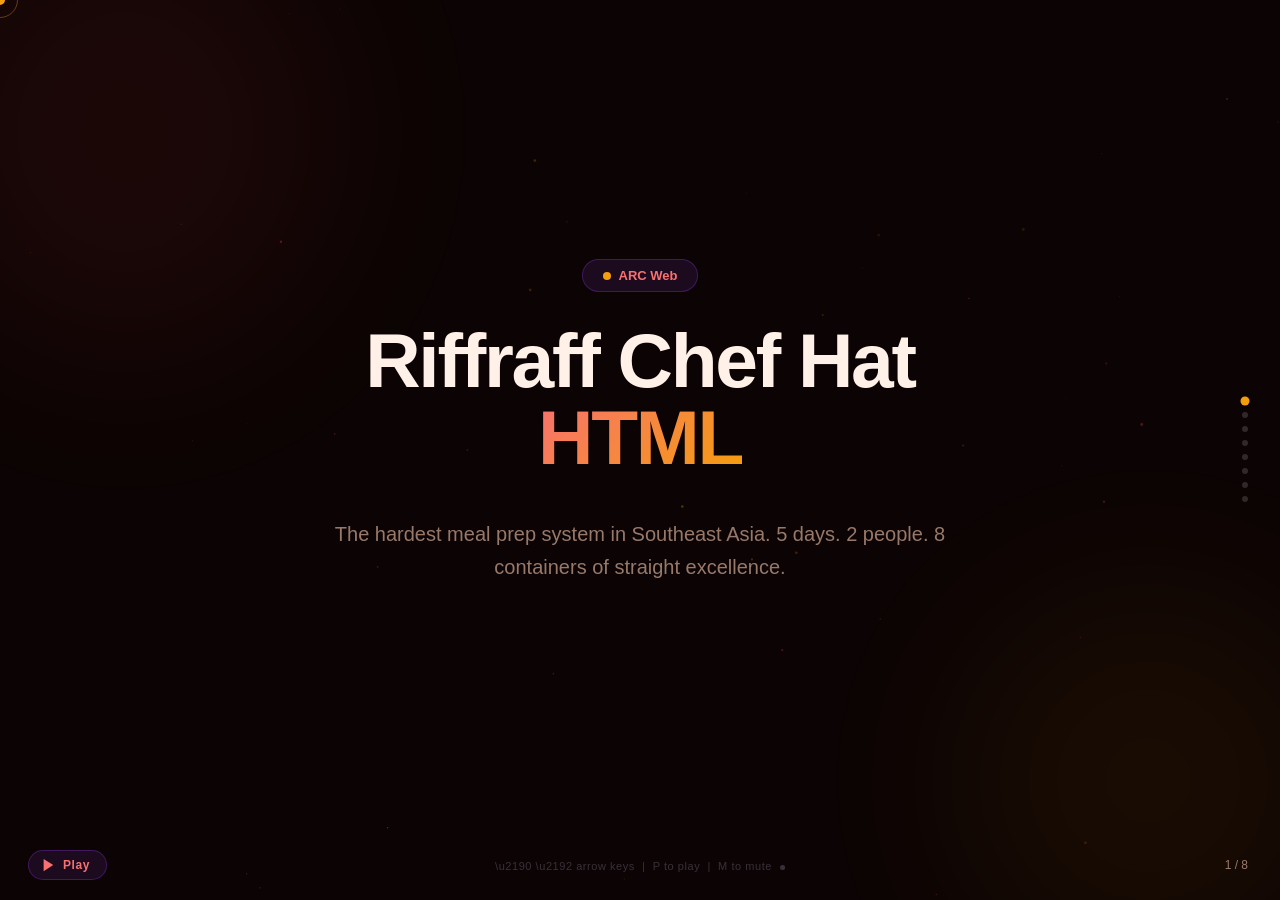
==== commit 5106932c: "docs: update presentation (home + /presentation)" ====
--- a/docs/index.html
+++ b/docs/index.html
@@ -166,8 +166,8 @@
 <div id="slides">
 <div class="slide active" id="slide-1">
     
-    <div class="blob" style="width:534.4215070720206px;height:547.3741901549527px;background:var(--primary);top:-99.05228780044379px;right:-75.6558097687304px;opacity:0.07"></div>
-    <div class="blob" style="width:400.5111391602078px;height:429.6362257898776px;background:var(--accent);bottom:-83.61943296464989px;right:-61.86873729929161px;opacity:0.06"></div>
+    <div class="blob" style="width:429.37870209112776px;height:467.82850755387824px;background:var(--primary);top:-101.95458609753608px;left:-89.8034704413839px;opacity:0.07"></div>
+    <div class="blob" style="width:388.73482319745926px;height:387.1101109042804px;background:var(--accent);bottom:-74.24892601748441px;right:-63.184545782889856px;opacity:0.06"></div>
     <div class="slide-content">
       <div class="hero-badge">ARC Web</div>
       <h1>Riffraff Chef Hat<br><span class="grad">HTML</span></h1>
@@ -178,8 +178,8 @@
 
 <div class="slide" id="slide-2">
     
-    <div class="blob" style="width:594.3493129519794px;height:403.7723652923069px;background:var(--primary);top:-86.144360889635px;right:-85.96791410478207px;opacity:0.07"></div>
-    <div class="blob" style="width:372.167906912518px;height:393.2538367883671px;background:var(--accent);bottom:-75.28891071340428px;right:-65.59783449472415px;opacity:0.06"></div>
+    <div class="blob" style="width:545.9714921178203px;height:405.06072424328204px;background:var(--primary);top:-87.37730664064603px;right:-114.69744487032716px;opacity:0.07"></div>
+    <div class="blob" style="width:301.00372014780663px;height:401.8747735565854px;background:var(--accent);bottom:-107.3560194969271px;right:-50.784800571706356px;opacity:0.06"></div>
     <div class="slide-content">
       <div class="eyebrow">The problem</div>
       <h2>What's <span class="grad">broken</span> without this</h2>
@@ -205,8 +205,8 @@
 
 <div class="slide" id="slide-3">
     
-    <div class="blob" style="width:438.6282573687742px;height:436.7997823021323px;background:var(--primary);top:-107.95870092187434px;left:-108.42087495175738px;opacity:0.07"></div>
-    <div class="blob" style="width:424.55759278773803px;height:362.39326785595705px;background:var(--accent);bottom:-91.09159632353669px;right:-75.53291509705628px;opacity:0.06"></div>
+    <div class="blob" style="width:452.07648458625874px;height:591.1889541040938px;background:var(--primary);top:-148.88925948688217px;left:-84.91693477457304px;opacity:0.07"></div>
+    <div class="blob" style="width:431.80519530632193px;height:341.4295465442664px;background:var(--accent);bottom:-66.81945140464644px;right:-58.8620192382022px;opacity:0.06"></div>
     <div class="slide-content">
       <div class="eyebrow">The difference</div>
       <h2>Why it <span class="grad">matters</span></h2>
@@ -226,8 +226,8 @@
 
 <div class="slide" id="slide-4">
     
-    <div class="blob" style="width:461.34123050389144px;height:591.5252768239011px;background:var(--primary);top:-110.26032311701312px;right:-118.21639601754106px;opacity:0.07"></div>
-    <div class="blob" style="width:419.36705840478965px;height:334.7989982497146px;background:var(--accent);bottom:-93.95836383718566px;right:-75.50446099785438px;opacity:0.06"></div>
+    <div class="blob" style="width:436.8708626512604px;height:501.78577507006423px;background:var(--primary);top:-137.96774938812248px;right:-112.30127965894064px;opacity:0.07"></div>
+    <div class="blob" style="width:309.19077409015586px;height:436.9113783207638px;background:var(--accent);bottom:-106.8901432515874px;left:-46.74904533717669px;opacity:0.06"></div>
     <div class="slide-content">
       <div class="eyebrow">Under the hood</div>
       <h2>How it <span class="grad">works</span></h2>
@@ -262,8 +262,8 @@
 
 <div class="slide" id="slide-5">
     
-    <div class="blob" style="width:568.0776451107718px;height:548.2686886395095px;background:var(--primary);top:-102.63958106187417px;left:-90.02642860969146px;opacity:0.07"></div>
-    <div class="blob" style="width:383.0011228876193px;height:436.2305920500355px;background:var(--accent);bottom:-82.78907787363143px;right:-45.315653721942084px;opacity:0.06"></div>
+    <div class="blob" style="width:449.355306079063px;height:517.6429631683858px;background:var(--primary);top:-106.85060487446613px;left:-114.16468299490847px;opacity:0.07"></div>
+    <div class="blob" style="width:433.5430246188595px;height:330.44856574981327px;background:var(--accent);bottom:-90.28451669470061px;right:-41.611928066009625px;opacity:0.06"></div>
     <div class="slide-content">
       <div class="eyebrow">What it does</div>
       <h2>Core <span class="grad">capabilities</span></h2>
@@ -289,8 +289,8 @@
 
 <div class="slide" id="slide-6">
     
-    <div class="blob" style="width:554.3382829630497px;height:425.9991354133223px;background:var(--primary);top:-151.37217191045738px;left:-94.31565471790225px;opacity:0.07"></div>
-    <div class="blob" style="width:323.23521681976825px;height:363.86380520578234px;background:var(--accent);bottom:-92.95846066739495px;left:-79.58195550450446px;opacity:0.06"></div>
+    <div class="blob" style="width:489.25195058069187px;height:553.5757956085557px;background:var(--primary);top:-152.20258063194876px;left:-96.44783258535745px;opacity:0.07"></div>
+    <div class="blob" style="width:446.9864001872677px;height:342.83370060837547px;background:var(--accent);bottom:-115.41559248308724px;left:-60.85014751422481px;opacity:0.06"></div>
     <div class="slide-content">
       <blockquote>I built this because prepping meals for two people across five days in a small kitchen requires a system that doesn't get in the way—just a clean checklist and a container map.</blockquote>
       <div class="line" style="margin-top:48px"></div>
@@ -300,8 +300,8 @@
 
 <div class="slide" id="slide-7">
     
-    <div class="blob" style="width:460.3048196661181px;height:493.28503078005235px;background:var(--primary);top:-120.12956359382947px;left:-60.21344649092056px;opacity:0.07"></div>
-    <div class="blob" style="width:306.7765552903845px;height:308.9749577566138px;background:var(--accent);bottom:-66.11215439162295px;left:-57.13258146417725px;opacity:0.06"></div>
+    <div class="blob" style="width:445.48738127662097px;height:516.4214173612099px;background:var(--primary);top:-101.00049898239045px;right:-109.90434747769532px;opacity:0.07"></div>
+    <div class="blob" style="width:406.0771565667426px;height:309.11991175682084px;background:var(--accent);bottom:-67.9257030958961px;left:-44.92389528797027px;opacity:0.06"></div>
     <div class="slide-content">
       <div class="eyebrow">Codebase</div>
       <h2>Built with <span class="grad">care</span></h2>
@@ -332,8 +332,8 @@
 
 <div class="slide" id="slide-8">
     
-    <div class="blob" style="width:577.7785843315919px;height:488.2731913433945px;background:var(--primary);top:-87.82661000163088px;left:-104.58924857293712px;opacity:0.07"></div>
-    <div class="blob" style="width:357.93789081294284px;height:344.65689479201444px;background:var(--accent);bottom:-105.55493062001497px;right:-66.90597601204897px;opacity:0.06"></div>
+    <div class="blob" style="width:483.6263870559303px;height:503.68029924436706px;background:var(--primary);top:-91.24261663393571px;left:-67.71987681137762px;opacity:0.07"></div>
+    <div class="blob" style="width:385.11272728090347px;height:424.41141125038297px;background:var(--accent);bottom:-79.84916259492388px;right:-47.793689590397115px;opacity:0.06"></div>
     <div class="slide-content">
       <div class="eyebrow">Built by</div>
       <h2>Mike Ensor<br><span class="grad">Arc Web</span></h2>
